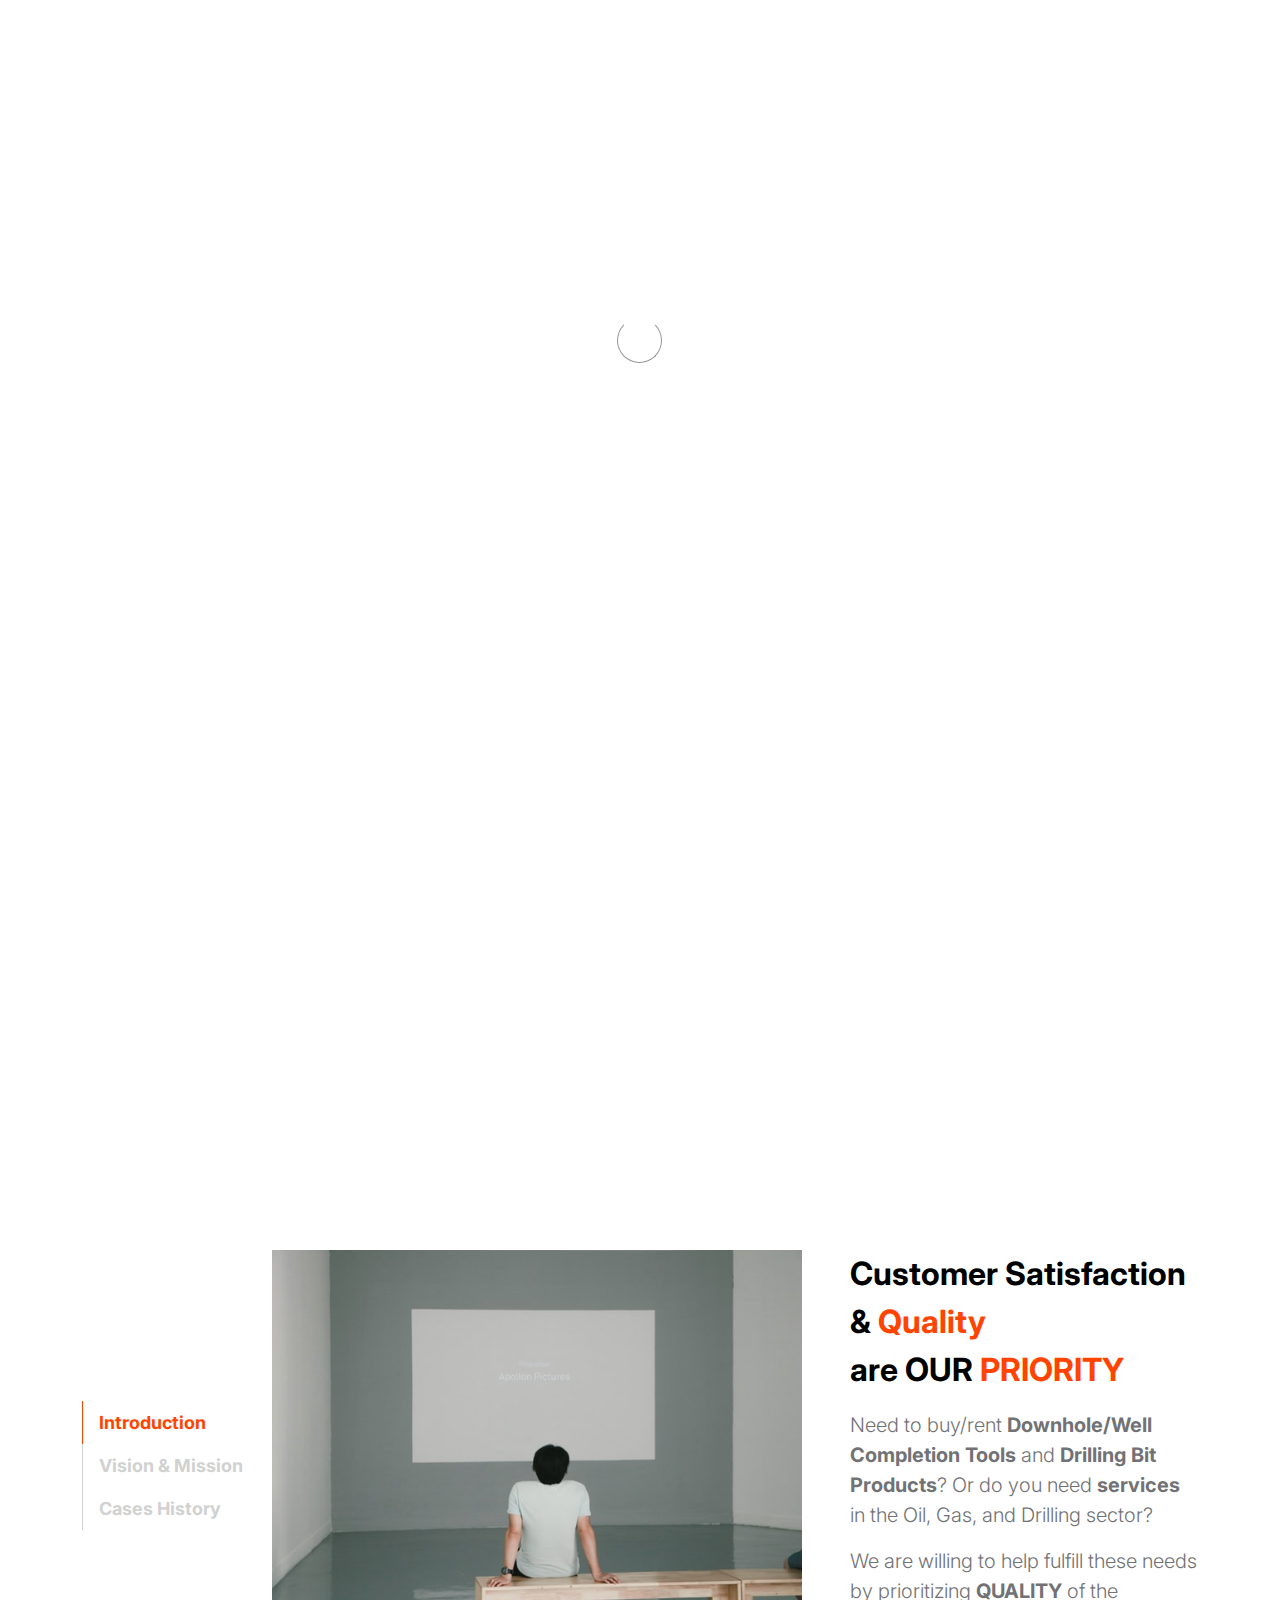
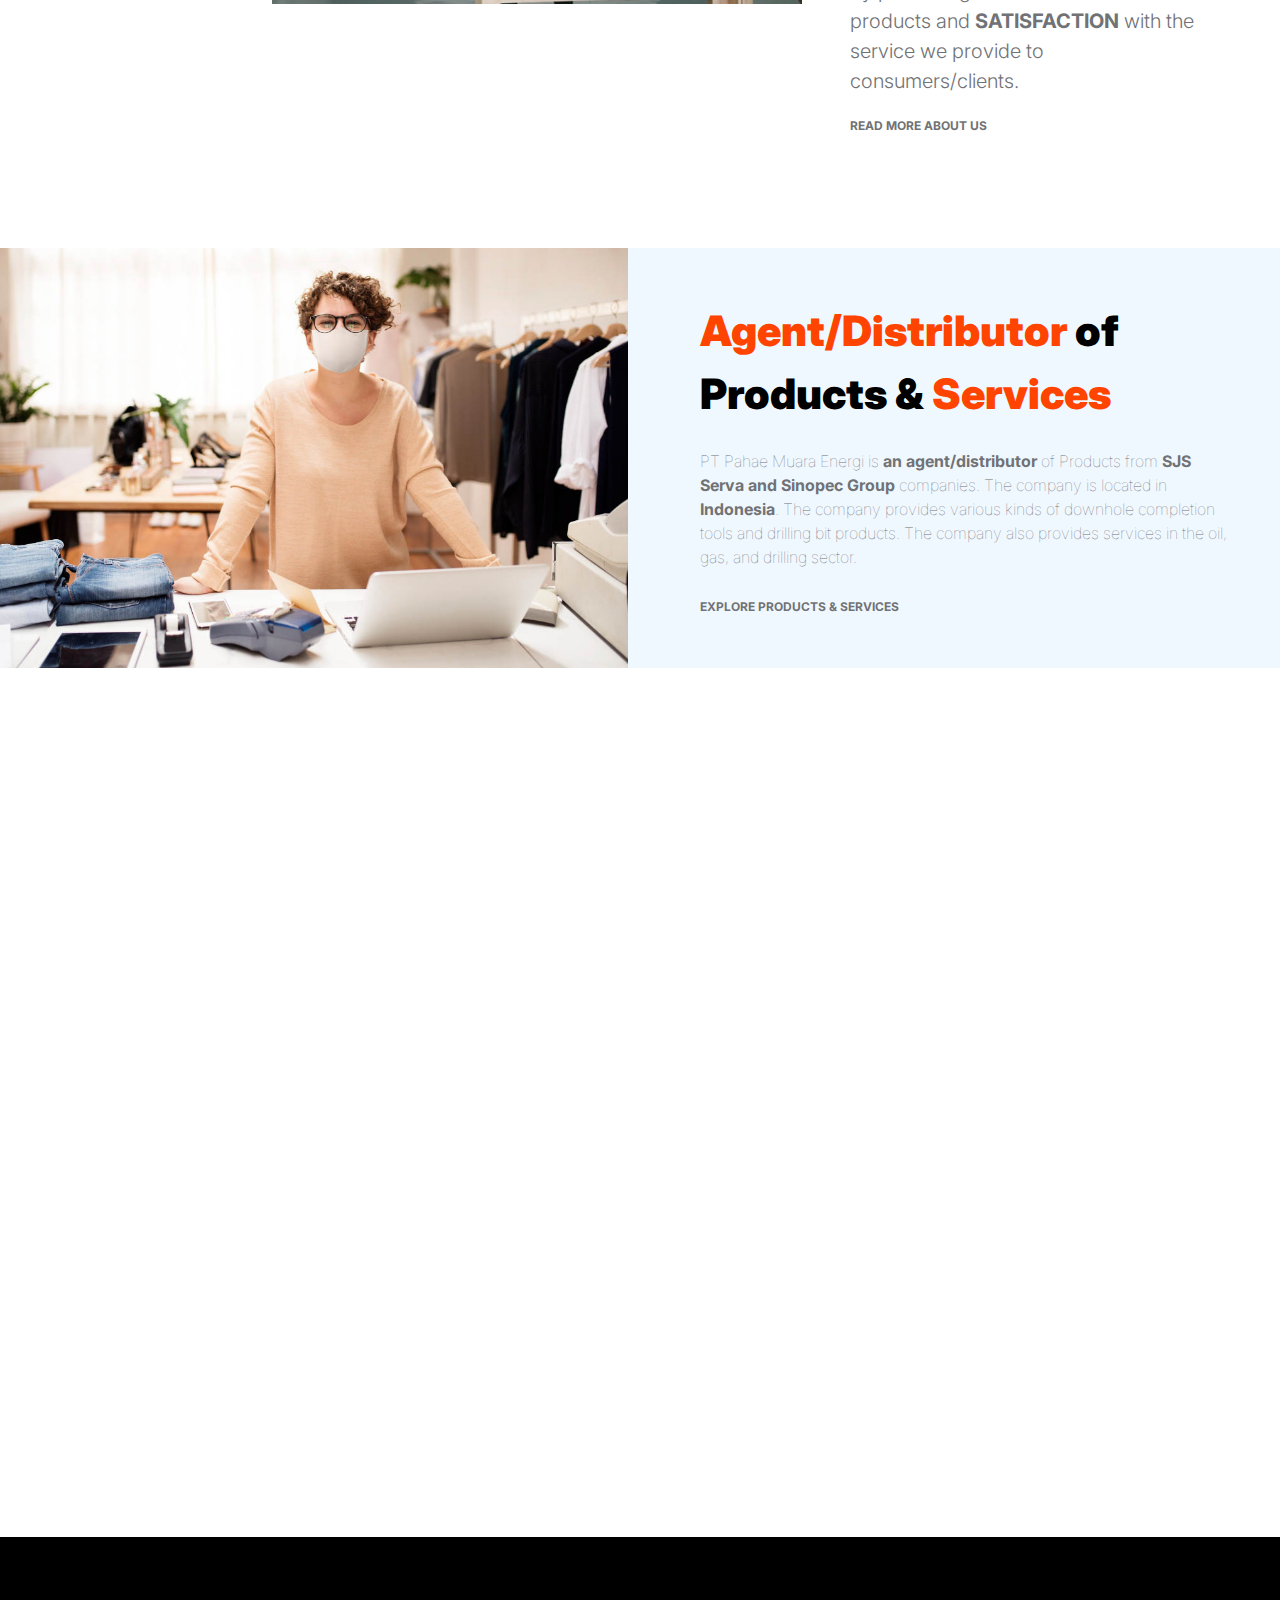
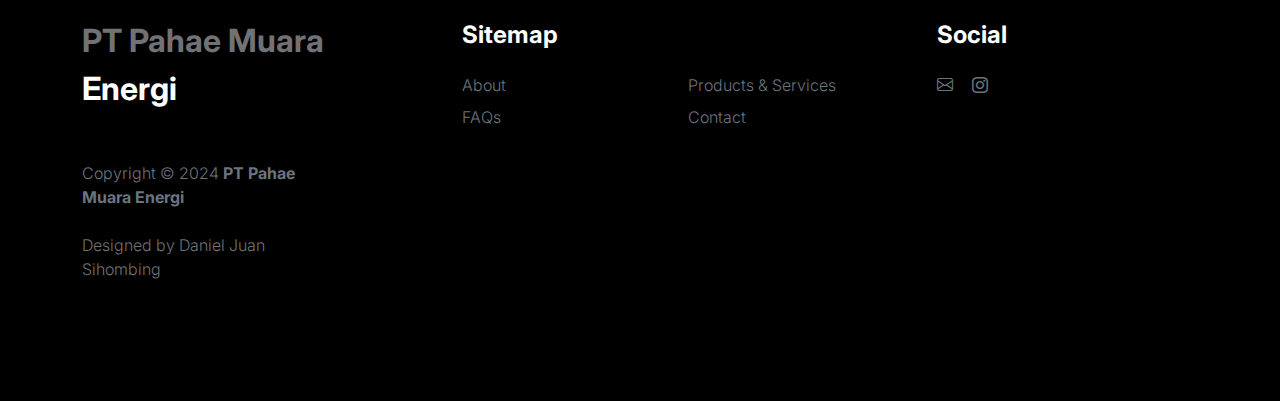
==== index.html @ 00a5f09b "index.html" ====
<!doctype html>
<html lang="en">
    <head>
        <meta charset="utf-8">
        <meta name="viewport" content="width=device-width, initial-scale=1">

        <meta name="description" content="">
        <meta name="author" content="">

        <title>Home | Pahae Muara Energi</title>

        <!-- CSS FILES -->
        <link rel="preconnect" href="https://fonts.googleapis.com">

        <link rel="preconnect" href="https://fonts.gstatic.com" crossorigin>

        <link href="https://fonts.googleapis.com/css2?family=Inter:wght@100;300;400;700;900&display=swap" rel="stylesheet">

        <link href="css/bootstrap.min.css" rel="stylesheet">
        <link href="css/bootstrap-icons.css" rel="stylesheet">

        <link rel="stylesheet" href="css/slick.css"/>

        <link href="css/tooplate-little-fashion.css" rel="stylesheet">
 <!-- Favicons -->
  <link href="images/favicon.png" rel="icon">
  <link href="images/apple-touch-icon.png" rel="apple-touch-icon">
        
<!--

Tooplate 2127 Little Fashion

https://www.tooplate.com/view/2127-little-fashion

-->
    </head>
    
    <body>

        <section class="preloader">
            <div class="spinner">
                <span class="sk-inner-circle"></span>
            </div>
        </section>
    
        <main>

            <nav class="navbar navbar-expand-lg">
                <div class="container">
                    <button class="navbar-toggler" type="button" data-bs-toggle="collapse" data-bs-target="#navbarNav" aria-controls="navbarNav" aria-expanded="false" aria-label="Toggle navigation">
                        <span class="navbar-toggler-icon"></span>
                    </button>

                    <a class="navbar-brand" href="index.html">
                        <img src="images/favicon.png" alt="" class="img-fluid" width="25" height="32">  
                        <strong>PT Pahae Muara <span>Energi</span></strong>
                    </a>

                    <!--
                    <div class="d-lg-none" >
                        <a href="sign-in.html" class="bi-person custom-icon me-3"></a>

                        <a href="product-detail.html" class="bi-bag custom-icon"></a>
                    </div>
                    -->

                    <div class="collapse navbar-collapse" id="navbarNav">
                        <ul class="navbar-nav mx-auto">
                            <li class="nav-item">
                                <a class="nav-link active" href="index.html">Home</a>
                            </li>

                            <li class="nav-item">
                                <a class="nav-link" href="about.html">About</a>
                            </li>

                            <li class="nav-item">
                                <a class="nav-link" href="products.html">Products & Services</a>
                            </li>

                            <li class="nav-item">
                                <a class="nav-link" href="faq.html">FAQs</a>
                            </li>

                            <li class="nav-item">
                                <a class="nav-link" href="contact.html">Contact</a>
                            </li>
                        </ul>

                    
                    </div>
                </div>
            </nav>

            <section class="slick-slideshow">   
                <div class="slick-custom">
                    <img src="images/slideshow/RUNNING BRIDGE PLUG NORTH NORTH NAPUNG -1 - EMP_HD.png" class="img-fluid" alt="">

                    <div class="slick-bottom">
                        <div class="container">
                            <div class="row">
                                <div class="col-lg-6 col-10">
                                    <h1 class="slick-title">PT Pahae Muara Energi</h1>

                                    <p class="lead text-white mt-lg-3 mb-lg-5">Oil & Gas Company | Supplier & Services</p>

                                    <a href="about.html" class="btn custom-btn">Learn more about us</a>
                                </div>
                            </div>
                        </div>
                    </div>
                </div>

                <div class="slick-custom">
                        <img src="images/slideshow/000.png" class="img-fluid" alt="">

                    <div class="slick-bottom">
                        <div class="container">
                            <div class="row">
                                <div class="col-lg-6 col-10">
                                    <h1 class="slick-title">PT Pahae Muara Energi</h1>

                                    <p class="lead text-white mt-lg-3 mb-lg-5">Downhole Completion & Drilling Bit Tools/Equipments</p>

                                    <a href="products.html" class="btn custom-btn">Explore products</a>
                                </div>
                            </div>
                        </div>
                    </div>
                </div>

                <div class="slick-custom">
                    <img src="images/slideshow/WPL-3X - PETROGAS_HD.png" class="img-fluid" alt="">

                    <div class="slick-bottom">
                        <div class="container">
                            <div class="row">
                                <div class="col-lg-6 col-10">
                                    <h1 class="slick-title">PT Pahae Muara Energi</h1>

                                    <p class="lead text-white mt-lg-3 mb-lg-5">SJS Serva & Sinopec Group Partnership</p>

                                    <a href="contact.html" class="btn custom-btn">Contact us</a>
                                </div>
                            </div>
                        </div>
                    </div>
                </div>

            </section>

            <section class="about section-padding">
                <div class="container">
                    <div class="row">

                        <!--
                        <div class="col-12 text-center">
                            <h2 class="mb-5">Get started with <span>PT Pahae Muara Energi</span> Company</h2>
                        </div>
                        -->

                        <div class="col-lg-2 col-12 mt-auto mb-auto">
                            <ul class="nav nav-pills mb-5 mx-auto justify-content-center align-items-center" id="pills-tab" role="tablist">
                                <li class="nav-item" role="presentation">
                                    <button class="nav-link active" id="pills-home-tab" data-bs-toggle="pill" data-bs-target="#pills-home" type="button" role="tab" aria-controls="pills-home" aria-selected="true">Introduction</button>
                                </li>

                                <li class="nav-item" role="presentation">
                                    <button class="nav-link" id="pills-youtube-tab" data-bs-toggle="pill" data-bs-target="#pills-youtube" type="button" role="tab" aria-controls="pills-youtube" aria-selected="true">Vision & Mission</button>
                                </li>

                                <li class="nav-item" role="presentation">
                                    <button class="nav-link" id="pills-skill-tab" data-bs-toggle="pill" data-bs-target="#pills-skill" type="button" role="tab" aria-controls="pills-skill" aria-selected="false">Cases History</button>
                                </li>
                            </ul>
                        </div>

                        <div class="col-lg-10 col-12">
                            <div class="tab-content mt-2" id="pills-tabContent">
                                <div class="tab-pane fade show active" id="pills-home" role="tabpanel" aria-labelledby="pills-home-tab">

                                    <div class="row">
                                        <div class="col-lg-7 col-12">
                                            <img src="images/pim-chu-z6NZ76_UTDI-unsplash.jpeg" class="img-fluid" alt="">
                                        </div>

                                        <div class="col-lg-5 col-12">
                                            <div class="d-flex flex-column h-100 ms-lg-4 mt-lg-0 mt-5">
                                                <h4 class="mb-3">Customer Satisfaction & <span>Quality</span> <br>are OUR<span> PRIORITY</span></h4>

                                                <p>Need to <a href="products.html">buy/rent</a> <b>Downhole/Well Completion Tools</b> and <b>Drilling Bit Products</b>? Or do you need <b>services</b> in the Oil, Gas, and Drilling sector?</p>

                                                <p>We are willing to help fulfill these needs by prioritizing <b>QUALITY</b> of the products and <b>SATISFACTION</b> with the service we provide to consumers/clients.</p>

                                                <div class="mt-2 mt-lg-auto">
                                                    <a href="about.html" class="custom-link mb-2">
                                                        Read more about us
                                                        <i class="bi-arrow-right ms-2"></i>
                                                    </a>
                                                </div>
                                            </div>
                                        </div>
                                    </div>
                                </div>

                                <div class="tab-pane fade" id="pills-youtube" role="tabpanel" aria-labelledby="pills-youtube-tab">

                                    <div class="row">
                                        <div class="col-lg-7 col-12">
                                            <img src="images/cody-lannom-G95AReIh_Ko-unsplash.jpeg" class="img-fluid" alt="">
                                            <!--
                                            <div class="ratio ratio-16x9">
                                                <iframe src="https://www.youtube-nocookie.com/embed/f_7JqPDWhfw?controls=0" title="YouTube video player" frameborder="0" allow="accelerometer; autoplay; clipboard-write; encrypted-media; gyroscope; picture-in-picture" allowfullscreen></iframe>
                                            </div>
                                            -->
                                        </div>

                                        <div class="col-lg-5 col-12">
                                            <div class="d-flex flex-column h-100 ms-lg-4 mt-lg-0 mt-5">
                                                <h4 class="mb-3">Our Vision & Mission</h4>

                                                <p><b>Our Vision</b> is to accomplish client's projects to perform their business in <b>the Most Efficient</b> and <b>Profitable Way</b>.</p>
                                                <p><b>Our Mission</b> is to provide <b>the Best</b> for the success of our client projects and become<b>Trusted</b> and <b>Rellable</b> supplier for the success of our client projects.</p>

                                                <div class="mt-2 mt-lg-auto">
                                                    <a href="contact.html" class="custom-link mb-2">
                                                        Work with us
                                                        <i class="bi-arrow-right ms-2"></i>
                                                    </a>
                                                </div>
                                            </div>
                                        </div>
                                    </div>
                                </div>

                                <div class="tab-pane fade" id="pills-skill" role="tabpanel" aria-labelledby="pills-skill-tab">
                                    <div class="row">
                                       
                                        <div class="col-lg-5 col-12">
                                            <div class="d-flex flex-column h-100 ms-lg-4 mt-lg-0 mt-5">
                                                <h4 class="mb-3">Cases History</h4>

                                                <p>Since seven years ago in these sectors, We’ve had the chance to work on a variety of projects, with companies.</p>
                                                <p>The following is the documentations of Our Job on Site Projects (Services)</p>

                                                
                                                <div class="mt-2 mt-lg-auto mb-5">
                                                    <a href="https://www.instagram.com/pahaemuaraenergi/" class="custom-link mb-2">
                                                        Visit Our Instagram
                                                        <i class="bi-arrow-right ms-2"></i>
                                                    </a>
                                                </div>
                                                
                                            </div>
                                        </div>
                                        
                                        <div class="col-lg-7 col-12 mb-5">
                                            <img src="images/cody-lannom-G95AReIh_Ko-unsplash.jpeg" class="img-fluid" alt="">
                                        </div>
                                        
                                        
                                        <div class="skill-thumb mt-3">
                                                    <strong>Namura Well_Jambi</strong>
                                                        <span class="float-end">01</span>
                                                            <div class="progress">
                                                                <div class="progress-bar progress-bar-primary" role="progressbar" aria-valuenow="90" aria-valuemin="0" aria-valuemax="100" style="width: 90%;"></div>
                                                            </div>
                                        </div>
                                        
                                        
                                        <div class="col-lg-7 col-12">
                                            <img src="images/cody-lannom-G95AReIh_Ko-unsplash.jpeg" class="img-fluid" alt="">
                                        </div>
                                        
                                        <div class="col-lg-5 col-12">
                                            <div class="d-flex flex-column h-100 ms-lg-4 mt-lg-0 mt-2">

                                                <p>In 16th October 2022, We run and set <b>7" Bridge Plug 17-35#</b> SJS Serva Product in Medolang Field, JAMBI, Sumatera, Indonesia. Our Partnership is PT Bina Mitra Artha</p>
                                                
                                            </div>
                                        </div>
                                        
                                        <div class="skill-thumb mt-3">
                                                    <strong>NAMURA WELL_JAMBI</strong>
                                                        <span class="float-end">02</span>
                                                            <div class="progress">
                                                                <div class="progress-bar progress-bar-primary" role="progressbar" aria-valuenow="90" aria-valuemin="0" aria-valuemax="100" style="width: 90%;"></div>
                                                            </div>
                                        </div>
                                        
                                        <div class="col-lg-5 col-12">
                                            <div class="d-flex flex-column h-100 ms-lg-4 mt-lg-0 mt-0">

                                                <p>In 16th October 2022, We run and set <b>7" Bridge Plug 17-35#</b> SJS Serva Product in Medolang Field, JAMBI, Sumatera, Indonesia. Our Partnership is PT Bina Mitra Artha</p>
                                                
                                            </div>
                                        
                                        </div>
                                        
                                        <div class="col-lg-7 col-12 mb-3">
                                            <img src="images/cody-lannom-G95AReIh_Ko-unsplash.jpeg" class="img-fluid" alt="">
                                        </div>

                                        <div class="skill-thumb mt-3">
                                                    <strong>Namura Well_Jambi</strong>
                                                        <span class="float-end">03</span>
                                                            <div class="progress">
                                                                <div class="progress-bar progress-bar-primary" role="progressbar" aria-valuenow="90" aria-valuemin="0" aria-valuemax="100" style="width: 90%;"></div>
                                                            </div>
                                        </div>
                                        
                                        
                                        <div class="col-lg-7 col-12">
                                            <img src="images/cody-lannom-G95AReIh_Ko-unsplash.jpeg" class="img-fluid" alt="">
                                        </div>
                                        
                                        <div class="col-lg-5 col-12">
                                            <div class="d-flex flex-column h-100 ms-lg-4 mt-lg-0 mt-2">

                                                <p>In 16th October 2022, We run and set <b>7" Bridge Plug 17-35#</b> SJS Serva Product in Medolang Field, JAMBI, Sumatera, Indonesia. Our Partnership is PT Bina Mitra Artha</p>
                                                
                                            </div>
                                        </div>
                                        
                                    </div>
                                </div>

                            </div>
                        </div>

                    </div>
                </div>
            </section>

            <section class="front-product">
                <div class="container-fluid p-0">
                    <div class="row align-items-center">

                        <div class="col-lg-6 col-12">
                            <img src="images/retail-shop-owner-mask-social-distancing-shopping.jpg" class="img-fluid" alt="">
                        </div>

                        <div class="col-lg-6 col-12">
                            <div class="px-5 py-5 py-lg-0">
                                
                                <h2 class="mb-4"><span>Agent/Distributor</span> of Products & <span>Services</span></h2>

                                <p class="lead mb-4">PT Pahae Muara Energi is <b>an agent/distributor</b> of Products from <b>SJS Serva and Sinopec Group</b> companies. The company is located in <b>Indonesia</b>. The company provides various kinds of downhole completion tools and drilling bit products. The company also provides services in the oil, gas, and drilling sector.</p>

                                <a href="products.html" class="custom-link">
                                    Explore Products & Services
                                    <i class="bi-arrow-right ms-2"></i>
                                </a>
                            </div>
                        </div>

                    </div>
                </div>
            </section>

            <section class="featured-product section-padding">
                <div class="container">
                    <div class="row">
                        
                        <div class="col-12 text-center">
                            <h2 class="mb-5">Featured Products</h2>
                        </div>

                        <div class="col-lg-4 col-12 mb-3">
                            <div class="product-thumb">
                                <a href="product-detail.html">
                                    <img src="images/product/evan-mcdougall-qnh1odlqOmk-unsplash.jpeg" class="img-fluid product-image" alt="">
                                </a>

                                <div class="product-top d-flex">
                                    <span class="product-alert me-auto">Popular</span>

                                    <!--
                                    <a href="#" class="bi-heart-fill product-icon"></a>
                                    -->
                                </div>

                                <div class="product-info d-flex">
                                    <div>
                                        <h5 class="product-title mb-0">
                                            <a href="product-detail.html" class="product-title-link">SH-2 Packer</a>
                                        </h5>

                                        <p class="product-p">Hydraulic_Packer_Downhole Completion Tool</p>
                                    </div>

                                    <small class="product-price text-muted ms-auto mt-auto mb-5">Rp.-</small>
                                </div>
                            </div>
                        </div>

                        <div class="col-lg-4 col-12 mb-3">
                            <div class="product-thumb">
                                <a href="product-detail.html">
                                    <img src="images/product/jordan-nix-CkCUvwMXAac-unsplash.jpeg" class="img-fluid product-image" alt="">
                                </a>

                                <div class="product-top d-flex">
                                    <span class="product-alert">Low Price</span>

                                    <!--
                                    <a href="#" class="bi-heart-fill product-icon ms-auto"></a>
                                    -->
                                </div>

                                <div class="product-info d-flex">
                                    <div>
                                        <h5 class="product-title mb-0">
                                            <a href="product-detail.html" class="product-title-link">Crossover</a>
                                        </h5>

                                        <p class="product-p">Partition_Downhole Completion Tool</p>
                                    </div>

                                    <small class="product-price text-muted ms-auto mt-auto mb-5">Rp.-</small>
                                </div>
                            </div>
                        </div>

                        <div class="col-lg-4 col-12">
                            <div class="product-thumb">
                                <a href="product-detail.html">
                                    <img src="images/product/nature-zen-3Dn1BZZv3m8-unsplash.jpeg" class="img-fluid product-image" alt="">
                                </a>

                                <div class="product-top d-flex">
                                    <!--
                                    <a href="#" class="bi-heart-fill product-icon ms-auto"></a>
                                    -->
                                </div>

                                <div class="product-info d-flex">
                                    <div>
                                        <h5 class="product-title mb-0">
                                            <a href="product-detail.html" class="product-title-link">STMB Bridge Plug</a>
                                        </h5>

                                        <p class="product-p">Mechanical_Bridge Plug_Downhole Completion Tool</p>
                                    </div>

                                    <small class="product-price text-muted ms-auto mt-auto mb-5">Rp.-</small>
                                </div>
                            </div>
                        </div>

                        <div class="col-12 text-center">
                            <a href="products.html" class="view-all">View All Products</a>
                        </div>

                    </div>
                </div>
            </section>

        </main>

        <footer class="site-footer">
            <div class="container">
                <div class="row">

                    <div class="col-lg-3 col-10 me-auto mb-4">
                        <h4 class="text-white mb-3"><a href="index.html">PT Pahae Muara</a> Energi</h4>
                        <p class="copyright-text text-muted mt-lg-5 mb-4 mb-lg-0">Copyright © 2024 <strong>PT Pahae Muara Energi</strong></p>
                        <br>
                        <p class="copyright-text">Designed by <a href="https://www.instagram.com/danieljuans/" target="_blank">Daniel Juan Sihombing</a></p>
                    </div>

                    <div class="col-lg-5 col-8">
                        <h5 class="text-white mb-3">Sitemap</h5>

                        <ul class="footer-menu d-flex flex-wrap">
                            <li class="footer-menu-item"><a href="about.html" class="footer-menu-link">About</a></li>

                            <li class="footer-menu-item"><a href="#" class="footer-menu-link">Products & Services</a></li>


                            <li class="footer-menu-item"><a href="#" class="footer-menu-link">FAQs</a></li>

                            <li class="footer-menu-item"><a href="#" class="footer-menu-link">Contact</a></li>
                        </ul>
                    </div>

                    <div class="col-lg-3 col-4">
                        <h5 class="text-white mb-3">Social</h5>

                        <ul class="social-icon">

                            <!--
                            <li><a href="#" class="social-icon-link bi-youtube"></a></li>
                            -->

                            <!--
                            <li><a href="#" class="social-icon-link bi-whatsapp"></a></li>
                            -->

                            <li><a href="mailto:sales@pahaemuaraenergi.co.id" class="social-icon-link bi-envelope"></a></li>
                            
                            <li><a href="https://www.instagram.com/pahaemuaraenergi/" class="social-icon-link bi-instagram"></a></li>

                            <!--
                            <li><a href="#" class="social-icon-link bi-skype"></a></li>
                            -->
                        </ul>
                    </div>

                </div>
            </div>
        </footer>

        <!-- JAVASCRIPT FILES -->
        <script src="js/jquery.min.js"></script>
        <script src="js/bootstrap.bundle.min.js"></script>
        <script src="js/Headroom.js"></script>
        <script src="js/jQuery.headroom.js"></script>
        <script src="js/slick.min.js"></script>
        <script src="js/custom.js"></script>

    </body>
</html>
---- css/tooplate-little-fashion.css ----
/*

Tooplate 2127 Little Fashion

https://www.tooplate.com/view/2127-little-fashion

*/


/*---------------------------------------
  CUSTOM PROPERTIES ( VARIABLES )             
-----------------------------------------*/
:root {
  --white-color:                #FFFFFF;
  --primary-color:              #FF4400;
  --section-bg-color:           #f0f8ff;
  --dark-color:                 #000000;
  --grey-color:                 #d0d1d1;
  --p-color:                    #717275;

  --body-font-family:           'Inter', sans-serif;

  --h5-font-size:               24px;
  --p-font-size:                20px;
  --copyright-text-font-size:   16px;
  --product-link-font-size:     14px;
  --custom-link-font-size:      12px;

  --font-weight-thin:           100;
  --font-weight-light:          300;
  --font-weight-normal:         400;
  --font-weight-bold:           700;
  --font-weight-black:          900;
}

body,
html {
  height: 100%;
}

html {
  scroll-behavior: smooth;
}

@media screen and (prefers-reduced-motion: reduce) {
  html {
    scroll-behavior: auto;
  }
}

body {
    background: var(--white-color);
    font-family: var(--body-font-family);    
    position: relative;
}

/*---------------------------------------
  TYPOGRAPHY               
-----------------------------------------*/

h2,
h3,
h4,
h5,
h6 {
  color: var(--dark-color);
  line-height: inherit;
}

h1,
h2,
h3,
h4,
h5,
h6 {
  font-weight: var(--font-weight-bold);
}

h1,
h2 {
  font-weight: var(--font-weight-black);
}

h1 {
  font-size: 64px;
  line-height: normal;
}

h2 {
  font-size: 42px;
}

h3 {
  font-size: 36px;
}

h4 {
  font-size: 32px;
}

h5 {
  font-size: 24px;
}

h6 {
  font-size: 20px;
}

p {
  color: var(--p-color);
  font-size: var(--p-font-size);
  font-weight: var(--font-weight-light);
}

a, 
button {
  touch-action: manipulation;
  transition: all 0.3s;
}

a {
  color: var(--p-color);
  text-decoration: none;
}

a:hover {
  color: var(--primary-color);
}

.text-primary {
  color: var(--primary-color) !important;
}

::selection {
  background: var(--primary-color);
  color: var(--white-color);
}

/*---------------------------------------
  CUSTOM LINK               
-----------------------------------------*/
.custom-link {
  color: var(--p-color);
  font-size: var(--custom-link-font-size);
  font-weight: var(--font-weight-bold);
  text-transform: uppercase;
  position: relative;
}

.custom-link i {
  position: absolute;
  opacity: 0;
  bottom: 0;
  left: 100%;
  transition: all 0.3s;
  line-height: normal;
}

.custom-link:hover i {
  opacity: 1;
  left: 101%;
}

.lead {
  font-size: 1.0rem;
  font-weight: var(--font-weight-thin);
}

b,
strong {
  font-weight: var(--font-weight-bold);
}

/*---------------------------------------
  PRE LOADER               
-----------------------------------------*/
.preloader {
  position: fixed;
  top: 0;
  left: 0;
  width: 100%;
  height: 100%;
  z-index: 99999;
  display: flex;
  flex-flow: row nowrap;
  justify-content: center;
  align-items: center;
  background: none repeat scroll 0 0 var(--white-color);
}

.spinner {
  border: 1px solid transparent;
  border-radius: 5px;
  position: relative;
}

.spinner::before {
  content: '';
  box-sizing: border-box;
  position: absolute;
  top: 50%;
  left: 50%;
  width: 45px;
  height: 45px;
  margin-top: -10px;
  margin-left: -23px;
  border-radius: 50%;
  border: 1px solid #959595;
  border-top-color: var(--white-color);
  animation: spinner .9s linear infinite;
}

@keyframes spinner {
  to {transform: rotate(360deg);}
}

/*---------------------------------------
  CUSTOM BUTTON & ICON              
-----------------------------------------*/
.custom-btn {
  background: var(--dark-color);
  border-radius: 50px;
  color: var(--white-color);
  font-size: var(--copyright-text-font-size);
  text-transform: uppercase;
  padding: 16.50px 20px;
}

.social-btn {
  background: transparent;
  border: 1px solid var(--grey-color);
  color: var(--dark-color);
  text-transform: none;
}

.social-btn:hover {
  border-color: transparent;
}

.cart-form-select {
  border-radius: 0;
  padding-top: 15px;
  padding-bottom: 15px;
}

.cart-btn {
  border-radius: 0;
  width: 100%;
  font-size: var(--product-link-font-size);
}

.custom-btn:hover,
.slick-slideshow .custom-btn:hover {
  background: var(--primary-color);
  color: var(--white-color);
}

.custom-icon {
  color: var(--p-color);
  font-size: 24px;
}

.custom-icon {
  display: inline-block;
  vertical-align: middle;
}

.bi-bag.custom-icon {
  font-size: 17px;
}

.featured-icon {
  color: var(--grey-color);
  font-size: 52px;
}

/*---------------------------------------
  DIV SEPARATOR               
-----------------------------------------*/
.div-separator {
  position: relative;
}

.div-separator::before {
  content: "";
  height: 1px;
  background: var(--grey-color);
  display: block;
  width: 100%;
}

.div-separator span {
  position: absolute;
  top: 50%;
  margin-left: -22.5px;
  left: 50%;
  text-align: center;
  background: var(--white-color);
  margin-top: -11px;
  color: var(--dark-color);
  font-weight: var(--font-weight-bold);
  font-size: 14px;
  width: 35px;
  text-transform: uppercase;
}

/*---------------------------------------
  FULL IMAGE               
-----------------------------------------*/
.full-image-img {
  display: block;
  position: absolute;
  z-index: -1;
  right: 0;
  width: 100%;
  bottom: -120px;
  min-width: 650px;
}

@media (min-width: 1600px) {
  .full-image-img {
    bottom: -200px;
  }
}

/*---------------------------------------
  NAVIGATION               
-----------------------------------------*/
.navbar {
  background: var(--white-color);
  position: fixed;
  top: 0;
  right: 0;
  left: 0;
  padding: 15px 0;
  z-index: 2;
  will-change: transform;
  transition: transform 300ms linear;
}

.navbar span, h2 span, h4 span {
	color: var(--primary-color);
}

.navbar.headroom--not-top {
  padding: 10px 0;
}

.headroom--pinned {
  transform: translate(0, 0);
}

.headroom--unpinned {
  transform: translate(0, -150%);
}

.navbar-brand {
  color: var(--dark-color);
  font-size: 18px;
  font-weight: var(--font-weight-light);
  margin: 0;
  padding: 0;
}

.navbar-expand-lg .navbar-nav .nav-link {
  display: inline-block;
  padding: 0;
  margin-right: 1.5rem;
  margin-left: 1.5rem;
}

.nav-link {
  color: var(--p-color);
  font-size: 16px;
  position: relative;
}

.navbar .nav-link::after {
  position: absolute;
  top: 100%;
  left: 0;
  width: 100%;
  height: 2px;
  background: var(--grey-color);
  content: '';
  opacity: 0;
  -webkit-transition: opacity 0.3s, -webkit-transform 0.3s;
  -moz-transition: opacity 0.3s, -moz-transform 0.3s;
  transition: opacity 0.3s, transform 0.3s;
  -webkit-transform: translateY(10px);
  -moz-transform: translateY(10px);
  transform: translateY(10px);
}

.navbar .nav-link.active::after, 
.navbar .nav-link:hover::after {
  opacity: 1;
  -webkit-transform: translateY(0px);
  -moz-transform: translateY(0px);
  transform: translateY(0px);
}

.navbar .nav-link.active,
.navbar .nav-link:hover {
  color: var(--primary-color);
}

.nav-link:focus, 
.nav-link:hover {
  color: var(--p-color);
}

.navbar-toggler {
  border: 0;
  padding: 0;
  cursor: pointer;
  margin: 0;
  width: 20px;
  height: 25px;
  outline: none;
}

.navbar-toggler:focus {
  outline: none;
  box-shadow: none;
}

.navbar-toggler[aria-expanded="true"] .navbar-toggler-icon {
  background: transparent;
}

.navbar-toggler[aria-expanded="true"] .navbar-toggler-icon:before,
.navbar-toggler[aria-expanded="true"] .navbar-toggler-icon:after {
  transition: top 300ms 50ms ease, -webkit-transform 300ms 350ms ease;
  transition: top 300ms 50ms ease, transform 300ms 350ms ease;
  transition: top 300ms 50ms ease, transform 300ms 350ms ease, -webkit-transform 300ms 350ms ease;
  top: 0;
}

.navbar-toggler[aria-expanded="true"] .navbar-toggler-icon:before {
  transform: rotate(45deg);
}

.navbar-toggler[aria-expanded="true"] .navbar-toggler-icon:after {
  transform: rotate(-45deg);
}

.navbar-toggler .navbar-toggler-icon {
  background: var(--dark-color);
  transition: background 10ms 300ms ease;
  display: block;
  width: 25px;
  height: 2px;
  position: relative;
}

.navbar-toggler .navbar-toggler-icon::before,
.navbar-toggler .navbar-toggler-icon::after {
  transition: top 300ms 350ms ease, -webkit-transform 300ms 50ms ease;
  transition: top 300ms 350ms ease, transform 300ms 50ms ease;
  transition: top 300ms 350ms ease, transform 300ms 50ms ease, -webkit-transform 300ms 50ms ease;
  position: absolute;
  right: 0;
  left: 0;
  background: var(--dark-color);
  width: 25px;
  height: 2px;
  content: '';
}

.navbar-toggler .navbar-toggler-icon:before {
  top: -8px;
}

.navbar-toggler .navbar-toggler-icon:after {
  top: 8px;
}

/*---------------------------------------
  SITE HEADER              
-----------------------------------------*/
.site-header {
  background-color: var(--section-bg-color);
  position: relative;
  overflow: hidden;
  margin-top: 86px;
}

.site-header.section-padding {
  padding-top: 7rem;
  padding-bottom: 7rem;
}

.site-header.section-padding-img {
  padding-top: 10rem;
  padding-bottom: 10rem;
}

.header-image {
  position: absolute;
  top: 0;
  right: 0;
  width: 50%;
  height: 100%;
  object-fit: cover;
}

/*---------------------------------------
  SLICK SLIDESHOW               
-----------------------------------------*/
@media (min-width: 992px) {
  .slick-slideshow {
    height: 120vh;
  }
}

.slick-slideshow {
  margin-top: 50px;
}

.slick-title {
  color: var(--white-color);
}

.slick-custom {
  position: relative;
}

.slick-custom img {
  width: 100%;
  object-fit: cover;
}

.slick-bottom {
  background: linear-gradient(to top, var(--dark-color), transparent 90%);
  position: absolute;
  z-index: 2;
  bottom: 0;
  right: 0;
  left: 0;
  width: 100%;
  height: 100%;
}

.slick-bottom .container {
  position: absolute;
  top: 40%;
  left: 50%;
  transform: translate(-50%, -40%);
}

.slick-overlay {
  background: linear-gradient(to top, #000, transparent 120%);
  position: absolute;
  top: 0;
  right: 0;
  bottom: 0;
  left: 0;
}

.slick-slideshow .custom-btn {
  font-weight: var(--font-weight-bold);
  display: inline-block;
  padding-right: 32px;
  padding-left: 32px;
}

@media (min-width: 576px) {
  .slick-slideshow .slick-dots {
    max-width: 540px;
  }
}

@media (min-width: 768px) {
  .slick-slideshow .slick-dots {
    max-width: 720px;
  }
}

@media (min-width: 992px) {
  .slick-slideshow .slick-dots {
    max-width: 960px;
  }
}

@media (min-width: 1200px) {
  .slick-slideshow .slick-dots {
    max-width: 1140px;
  }
}

@media (min-width: 1400px) {
  .slick-slideshow .slick-dots {
    max-width: 1320px;
  }
}

.slick-slideshow .slick-dots {
  position: absolute;
  z-index: 2;
  top: 50%;
  left: 0;
  right: 0;
  transform: translate(0, -50%);
  margin: 0 auto;
  padding: 0;
}

.slick-slideshow .slick-dots li {
  background: transparent;
  border: 5px solid rgba(255, 255, 255, 0.35);
  border-radius: 100%;
  display: block;
  width: 30px;
  height: 30px;
  margin: 10px;
  padding: 5px;
  margin-left: auto;
  cursor: pointer;
}

.slick-slideshow .slick-dots button {
  background: transparent;
  border: none;
  color: transparent;
  display: block;
  width: 100%;
  height: 0;
  margin: 0;
  padding: 0;
  outline: none;
  height: 0;
}

.slick-slideshow .slick-dots li:hover,
.slick-slideshow .slick-dots .slick-active {
  background: var(--white-color);
}

/*---------------------------------------
  CUSTOM CIRCLE IMAGES               
-----------------------------------------*/

.custom-circle-image {
  border-radius: 100px;
  width: 55px;
  height: 55px;
}

.custom-circle-image.team-image {
  width: 85px;
  height: 85px;
}

/*---------------------------------------
  TESTIMONIAL               
-----------------------------------------*/
.slick-testimonial .slick-list,
.slick-testimonial .slick-track {
  height: 100%;
}

.slick-testimonial {
  margin: auto;
}

.slick-testimonial-caption {
  quotes: '❝' '❞';
  position: relative;
  padding: 5rem 7rem;
}

.slick-testimonial-caption::before {
  content: open-quote;
  display: inline-block;
  color: var(--primary-color);
  font-family: auto;
  font-size: 100px;
  height: 0;
  position: absolute;
  top: 0;
  left: 0;
}

.slick-testimonial .slick-dots {
  text-align: center;
}

.slick-testimonial .slick-dots li {
  background: var(--grey-color);
  display: inline-block;
  vertical-align: top;
  width: 16%;
  height: 1px;
}

.slick-testimonial .slick-dots button {
  background: transparent;
  border: none;
  color: transparent;
  display: block;
  width: 100%;
  height: 0;
  margin: 0;
  padding: 0;
}

.slick-testimonial .slick-dots li:hover,
.slick-testimonial .slick-dots .slick-active {
  background: var(--dark-color);
}

/*---------------------------------------
  SECTION               
-----------------------------------------*/
section {
  content-visibility: auto;
  contain-intrinsic-size: 700px;
}

.section-padding {
  padding-top: 7rem;
  padding-bottom: 7rem;
}

.featured {
  background: var(--section-bg-color);
}

/*---------------------------------------
  ABOUT               
-----------------------------------------*/
.about .nav-pills .nav-item {
  width: 100%;
}

.about .nav-pills .nav-link {
  color: var(--grey-color);
  font-size: 18px;
  font-weight: var(--font-weight-bold);
  border-left: 1px solid var(--grey-color);
  border-radius: 0;
  padding-right: 0;
}

.about .nav-pills .nav-link:hover,
.about .nav-pills .nav-link.active, 
.about .nav-pills .show>.nav-link {
  background: transparent;
  border-left-color: var(--primary-color);
  color: var(--primary-color);
}

/*---------------------------------------
  FAQ ACCORDION               
-----------------------------------------*/
.accordion-item {
  background-color: transparent;
  border-top: 0;
  border-right: 0;
  border-left: 0;
}

.accordion-button {
  background-color: transparent;
  box-shadow: none;
}

.accordion-button:not(.collapsed) {
  background: transparent;
  box-shadow: none;
}

button:focus:not(:focus-visible) {
  border-color: transparent;
  box-shadow: none;
}

.accordion-body {
  border-top: 1px solid rgba(0,0,0,.125);
}

.accordion-button {
  font-size: 1.5rem;
  font-weight: var(--font-weight-normal);
  padding-top: 1.5rem;
  padding-right: 0;
  padding-bottom: 1.5rem;
  padding-left: 0;
}

.accordion-body {
  padding: 2rem 0;
}

/*---------------------------------------
  TEAM MEMBERS               
-----------------------------------------*/
.team {
  background: var(--grey-color);
}

.team-thumb {
  background: var(--white-color);
  position: relative;
  border-radius: .25rem;
  padding: 42px 32px;
}

.team-info {
  width: 100%;
}

.custom-modal-btn {
  background: var(--grey-color);
  color: var(--white-color);
  position: absolute;
  top: 0;
  right: 0;
  bottom: 0;
  margin: auto 32px;
  width: 42px;
  height: 42px;
}

.modal-body {
  padding: 4rem;
}

.modal-header {
  padding-top: 7rem;
  padding-bottom: 5rem;
}

.modal-header .btn-close {
  position: absolute;
  top: 0;
  right: 0;
  font-size: 24px;
  margin: 32px;
}

#cart-modal .modal-header .btn-close {
  z-index: 2;
  margin: 22px;
}

#cart-modal .modal-header {
  border-bottom: 0;
  padding: 0;
}

#cart-modal .modal-footer {
  padding: 2rem 4rem;
}

/*---------------------------------------
  SKILL - PROGRESS BAR               
-----------------------------------------*/
.skill-thumb strong {
  display: inline-block;
  margin-bottom: 6px;
}

.skill-thumb span {
  color: var(--dark-color);
  font-size: 24px;
  font-weight: var(--font-weight-bold);
}

.skill-thumb .progress {
  background: var(--white-color);
  box-shadow: none;
  border-radius: 100px;
  height: 1px;
  margin-bottom: 16px;
}

.skill-thumb .progress .progress-bar-primary {
  background: var(--grey-color);
}

/*---------------------------------------
  PRODUCT               
-----------------------------------------*/
.front-product {
  background: var(--section-bg-color);
}

.product-thumb {
  background: var(--white-color);
  position: relative;
  transition: all 0.5s ease-out;
}

.product-image {
  transition: all 0.5s ease-out;
}

.product-thumb:hover .product-image {
  box-shadow: 0 1rem 3rem rgba(0,0,0,.175);
}

.product-top {
  position: absolute;
  top: 0;
  right: 0;
  left: 0;
  margin: 20px;
}

.product-info {
  padding: 30px 20px;
}

.product-description,
.product-cart-thumb {
  padding: 0 20px;
}

.product-icon {
  color: var(--white-color);
}

.product-title-link {
  color: var(--dark-color);
}

.product-additional-link {
  display: inline-block;
  vertical-align: top;
  font-size: var(--product-link-font-size);
  margin-top: 32px;
  margin-right: 12px;
}

.product-alert {
  background: var(--white-color);
  color: var(--p-color);
  font-size: var(--custom-link-font-size);
  font-weight: var(--font-weight-bold);
  padding: 3px 10px;
}

.product-p {
  font-size: var(--product-link-font-size);
}

.view-all {
  text-transform: uppercase;
  color: var(--p-color);
  font-size: 13px;
  font-weight: var(--font-weight-bold);
  border-bottom: 2px solid var(--grey-color);
  padding-bottom: 6px;
}

/*---------------------------------------
  CONTACT              
-----------------------------------------*/
.contact-info {
  padding: 40px;
}

.contact-form .form-control {
  border-color: var(--grey-color);
  font-weight: var(--font-weight-normal);
}

.form-floating>label {
  color: var(--grey-color);
  font-weight: var(--font-weight-normal);
}

.contact-form button[type='submit'] {
  background: var(--dark-color);
  border: none;
  border-radius: 100px;
  color: var(--white-color);
  font-weight: var(--font-weight-bold);
  text-transform: uppercase;
  padding: 16px;
}

.contact-form button[type='submit']:hover {
  background: var(--primary-color);
}

/*---------------------------------------
  SITE FOOTER               
-----------------------------------------*/
.site-footer {
  background: var(--dark-color);
  padding-top: 5rem;
  padding-bottom: 5rem;
}

.footer-menu {
  margin: 0;
  padding: 0;
}

.footer-menu-item {
  display: block;
  width: 50%;
}

.footer-menu-link {
  color: #6c757d;
  font-weight: var(--font-weight-light);
  display: inline-block;
  vertical-align: top;
  margin-top: 4px;
  margin-bottom: 4px;
}

.site-footer .social-icon-link {
  margin-top: 4px;
}

.site-footer .social-icon-link:hover,
.footer-menu-link:hover {
  color: var(--white-color);
}

.copyright-text {
  font-size: var(--copyright-text-font-size);
}

/*---------------------------------------
  SOCIAL ICON               
-----------------------------------------*/
.social-icon {
  margin: 0;
  padding: 0;
}

.social-icon li {
  list-style: none;
  display: inline-block;
  vertical-align: top;
}

.social-icon-link {
  color: #6c757d;
  font-size: 1rem;
  display: inline-block;
  vertical-align: top;
  margin-bottom: 4px;
  margin-right: 15px;
}

.social-icon-link:hover {
  color: var(--primary-color);
}

/*---------------------------------------
  RESPONSIVE STYLES               
-----------------------------------------*/
@media screen and (max-width: 1200px) {
  h1 {
    font-size: 62px;
  }
}

@media screen and (max-width: 991px) {
  h1 {
    font-size: 42px;
    margin-bottom: 0;
  }

  h2 {
    font-size: 36px;
  }

  h3 {
    font-size: 32px;
  }

  h4 {
    font-size: 28px;
  }

  h5 {
    font-size: 24px;
  }

  h6 {
    font-size: 20px;
  }

  .lead {
    font-size: 16px;
  }

  .navbar-expand-lg .navbar-nav .nav-link {
    margin-top: 1rem;
  }

  .site-header {
    background-position: bottom;
  }

  #cart-modal .modal-header .btn-close {
    margin: 22px 14px;
  }

  .custom-btn {
    font-size: 14px;
    padding: 13.5px 20px;
  }

  .slick-slideshow .custom-btn {
    padding-right: 27px;
    padding-left: 27px;
  }

  .social-login,
  .div-separator {
    width: 75% !important;
  }

  #cart-modal .modal-footer .row {
    width: 100% !important;
  }

  .site-header.section-padding,
  .section-padding {
    padding-top: 4rem;
    padding-bottom: 4rem;
  }

  .site-header-image.section-padding {
    padding-bottom: 0;
  }

  .header-info {
    padding-top: 50px;
    padding-bottom: 100px;
  }

  .header-image {
    position: relative;
    top: auto;
    bottom: 0;
    left: 0;
    width: auto;
    height: auto;
  }

  .slick-testimonial-caption {
    padding: 6rem 3rem 4rem 3rem;
  }

  .slick-slideshow .slick-dots li {
    width: 25px;
    height: 25px;
  }

  .modal-header {
    padding-top: 6rem;
    padding-bottom: 2rem;
  }

  .modal-body {
    padding: 2rem;
  }

  #cart-modal .modal-footer {
    padding-right: 0;
    padding-left: 0;
  }

  #cart-modal .modal-body {
    padding: 4rem 2rem 2rem 2rem;
  }

  .full-image-img {
    bottom: 0;
  }
}
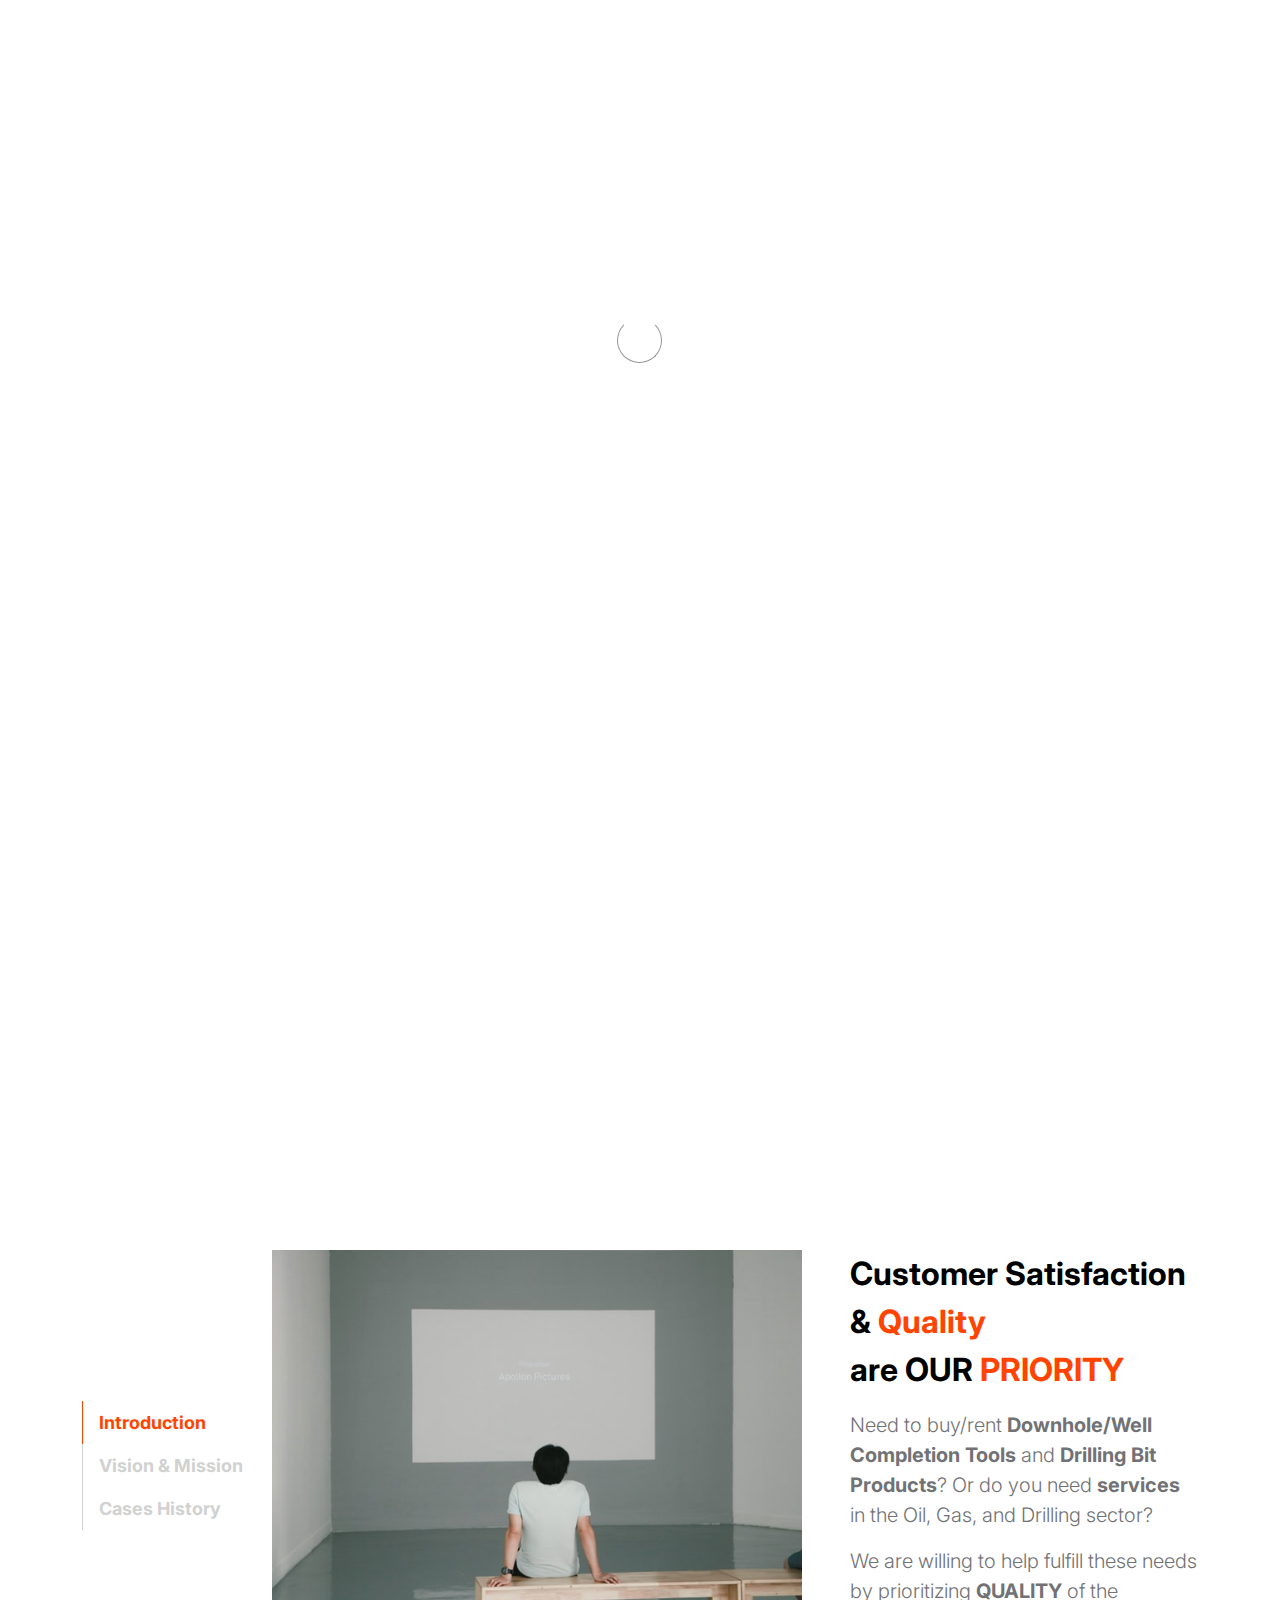
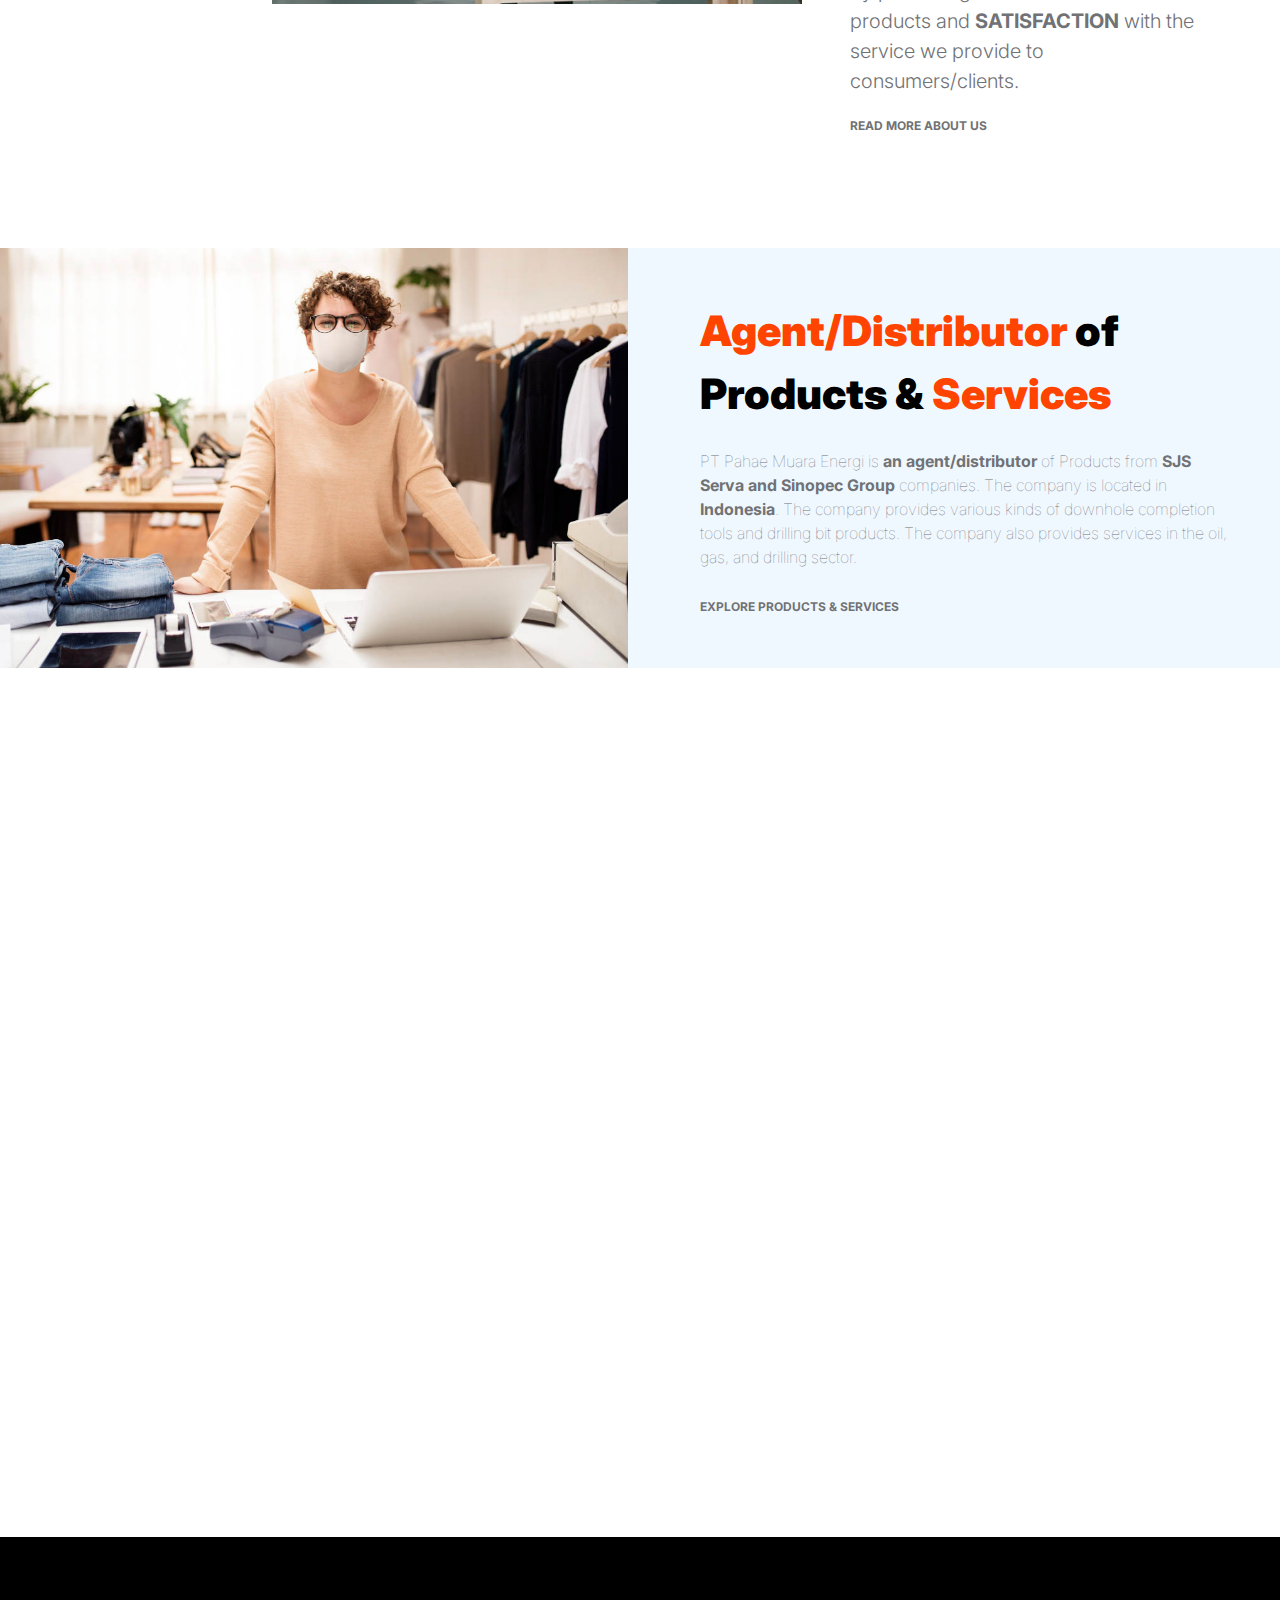
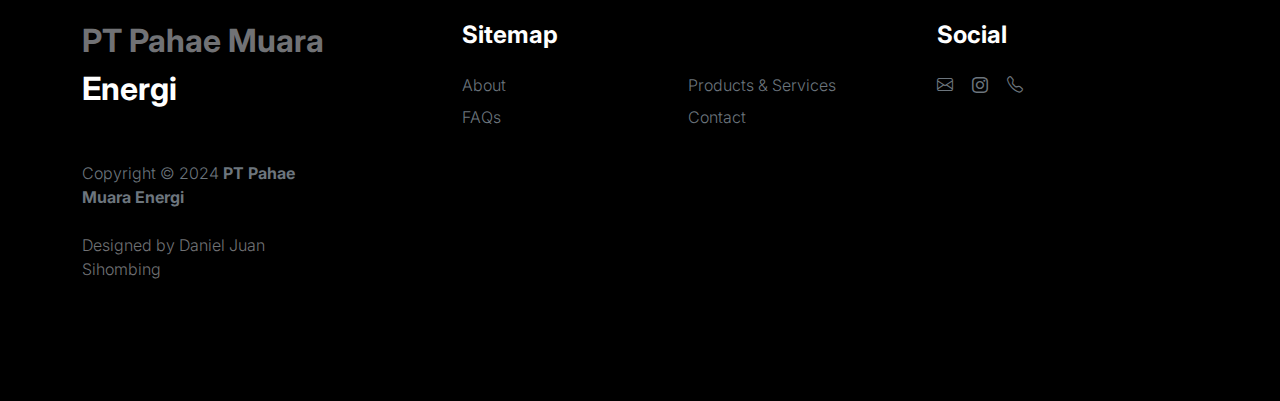
==== commit 8d5bceaf: "index.html" ====
--- a/index.html
+++ b/index.html
@@ -501,6 +501,8 @@
                             
                             <li><a href="https://www.instagram.com/pahaemuaraenergi/" class="social-icon-link bi-instagram"></a></li>
 
+                            <li><a href="tel:+6221-2868-1317" class="social-icon-link bi-telephone"></a></li>
+                            
                             <!--
                             <li><a href="#" class="social-icon-link bi-skype"></a></li>
                             -->
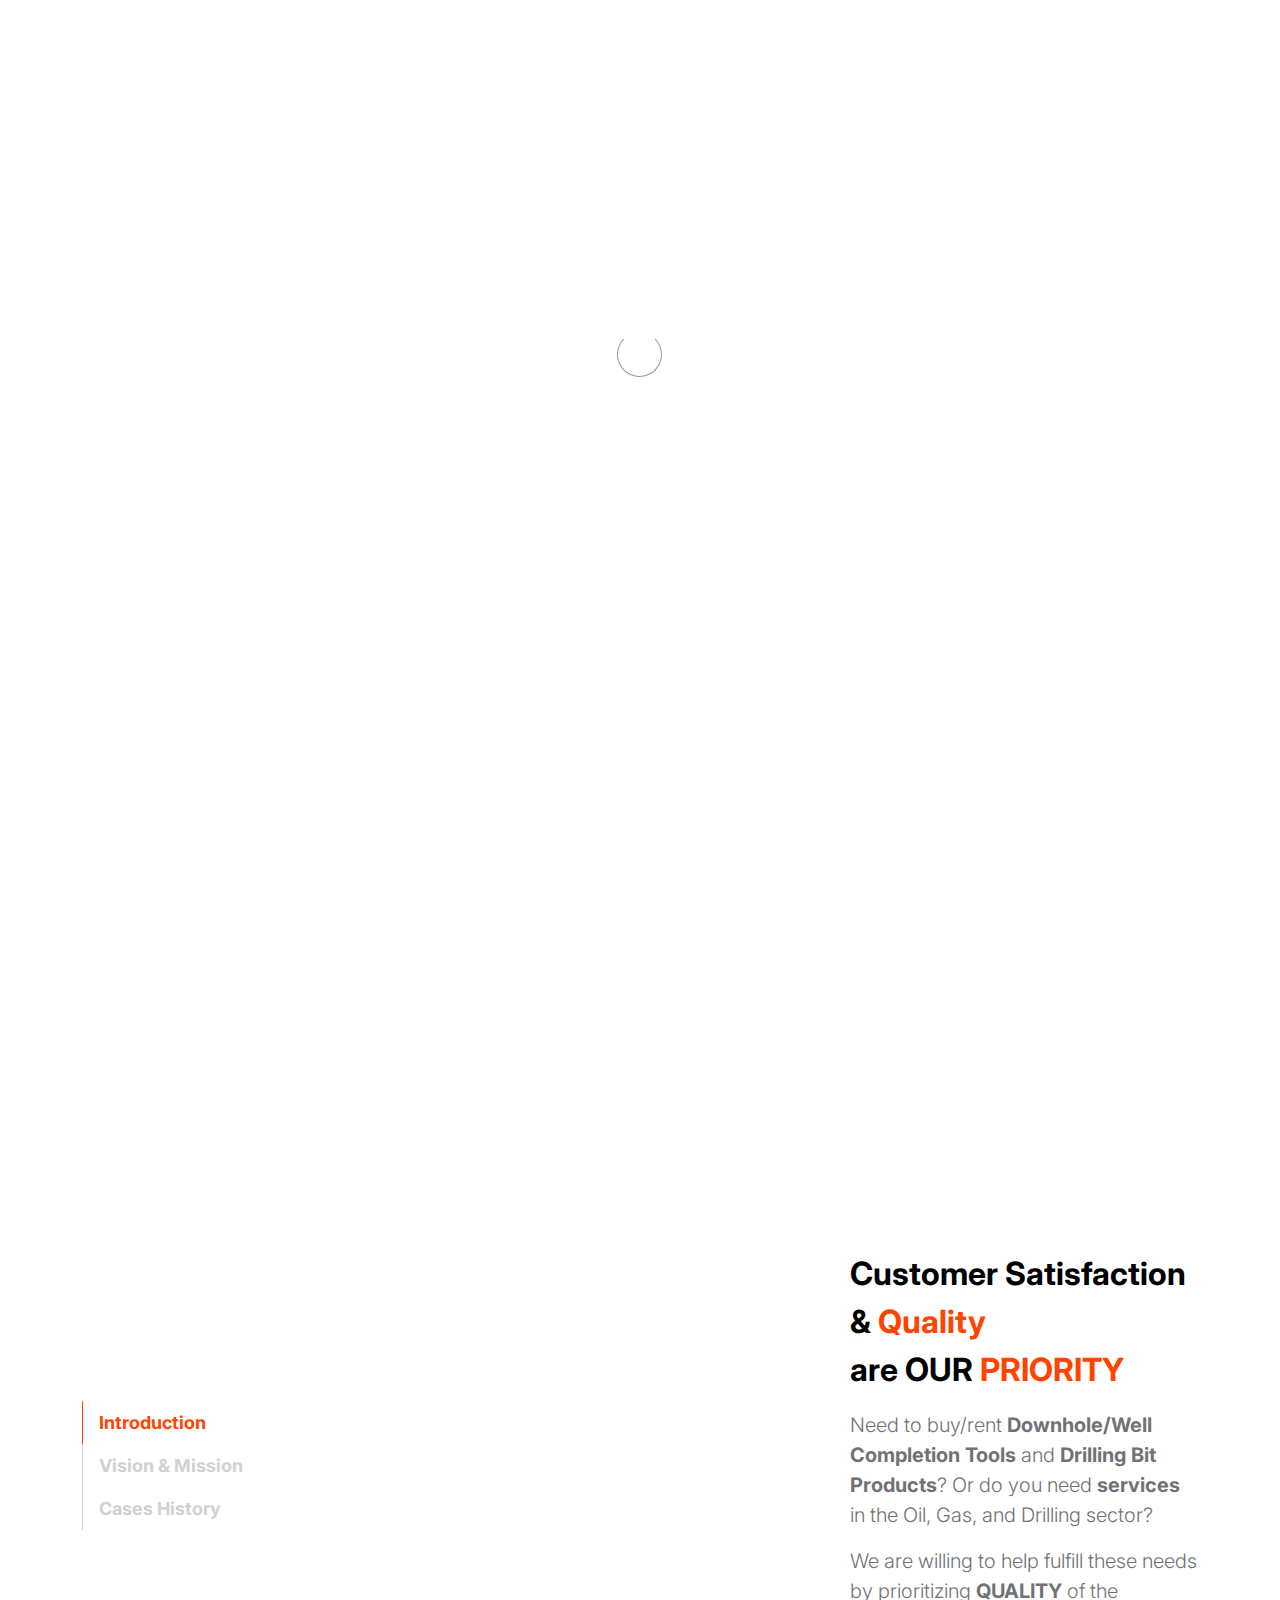
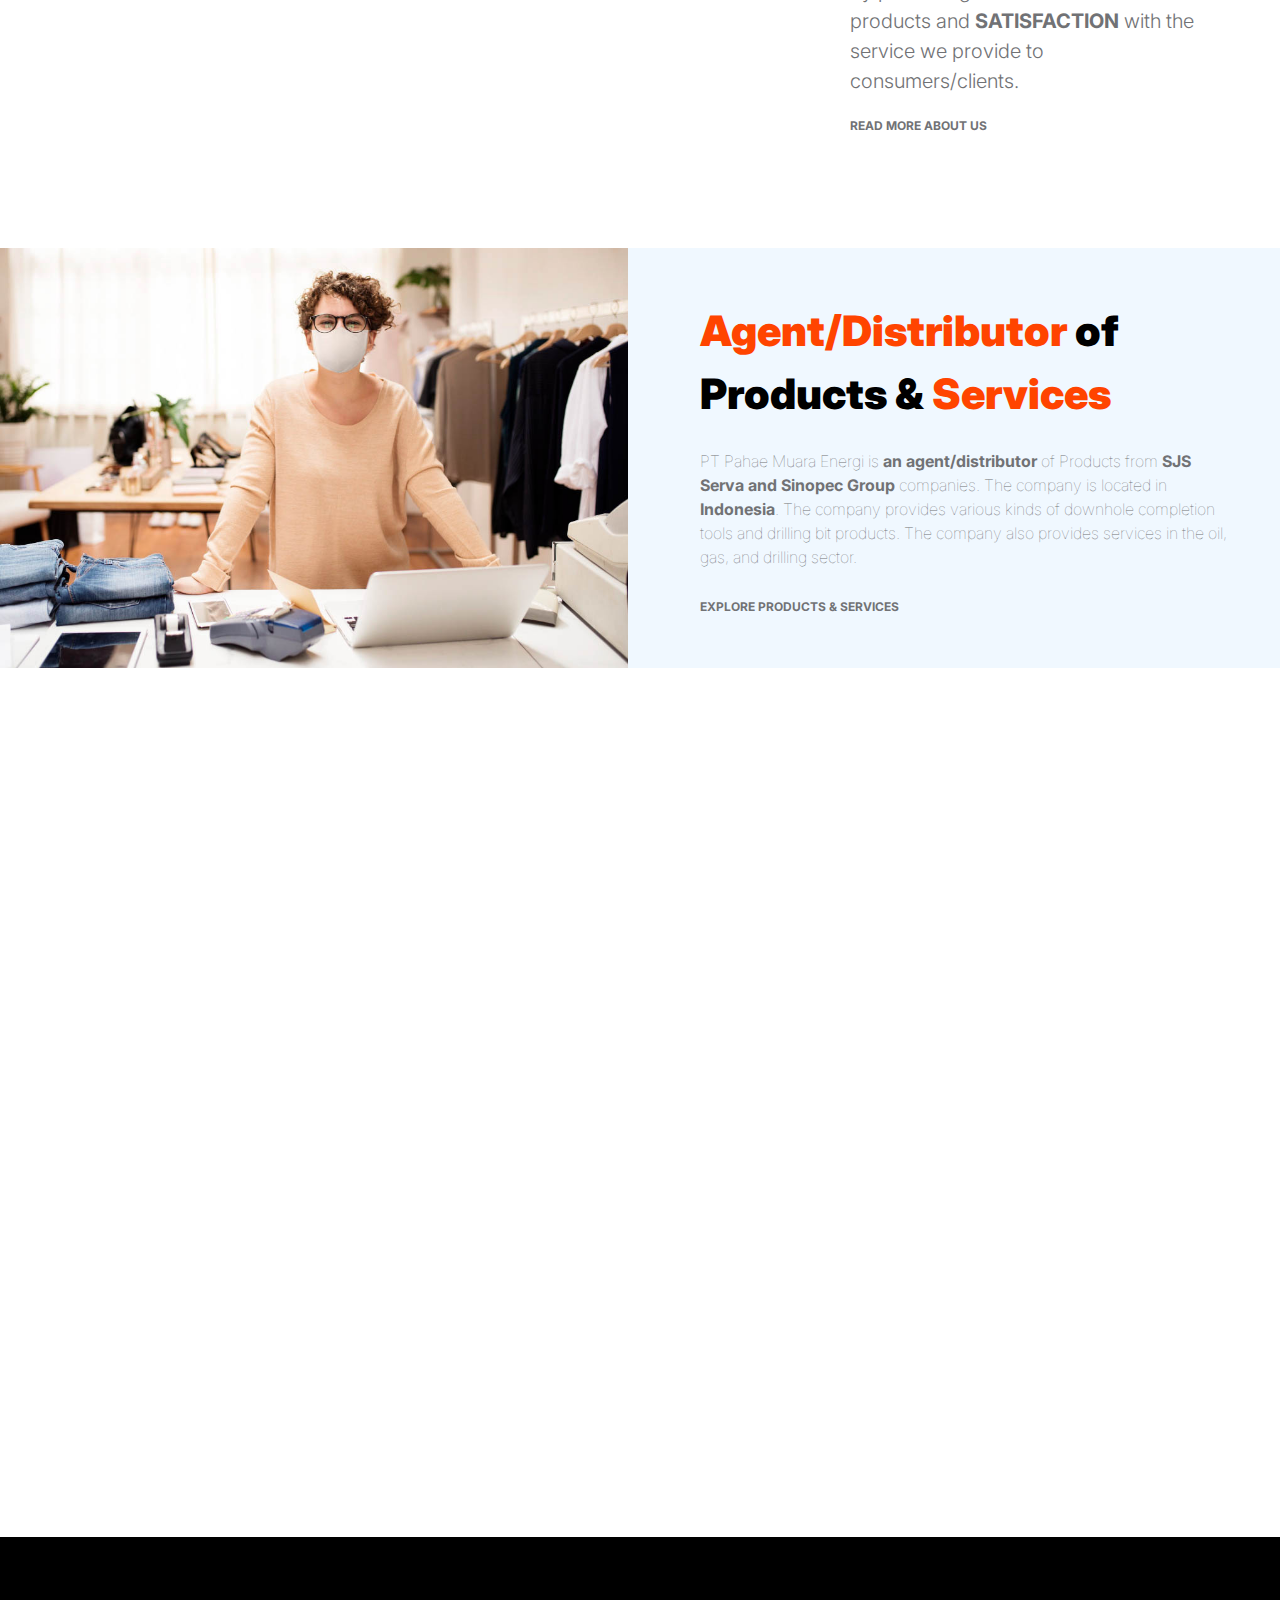
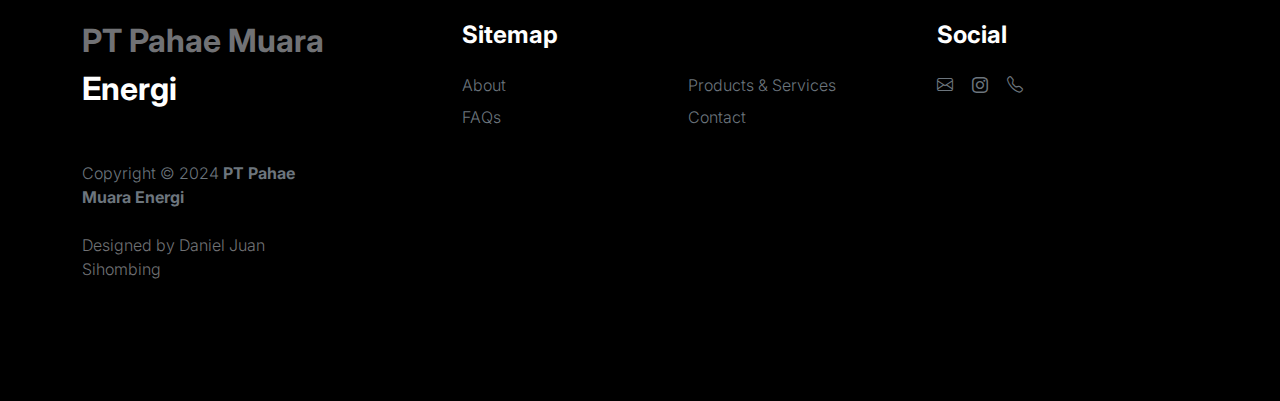
==== commit 744c10bc: "index.html" ====
--- a/index.html
+++ b/index.html
@@ -181,7 +181,7 @@
 
                                     <div class="row">
                                         <div class="col-lg-7 col-12">
-                                            <img src="images/pim-chu-z6NZ76_UTDI-unsplash.jpeg" class="img-fluid" alt="">
+                                            <img src="images/Warehouse-Introduction.jpg" class="img-fluid" alt="">
                                         </div>
 
                                         <div class="col-lg-5 col-12">
@@ -207,7 +207,7 @@
 
                                     <div class="row">
                                         <div class="col-lg-7 col-12">
-                                            <img src="images/cody-lannom-G95AReIh_Ko-unsplash.jpeg" class="img-fluid" alt="">
+                                            <img src="images/Rig Offshore-Vision & Mission.jpg" class="img-fluid" alt="">
                                             <!--
                                             <div class="ratio ratio-16x9">
                                                 <iframe src="https://www.youtube-nocookie.com/embed/f_7JqPDWhfw?controls=0" title="YouTube video player" frameborder="0" allow="accelerometer; autoplay; clipboard-write; encrypted-media; gyroscope; picture-in-picture" allowfullscreen></iframe>
@@ -255,7 +255,7 @@
                                         </div>
                                         
                                         <div class="col-lg-7 col-12 mb-5">
-                                            <img src="images/cody-lannom-G95AReIh_Ko-unsplash.jpeg" class="img-fluid" alt="">
+                                            <img src="images/Rig Offshore-Vision & Mission.jpg" class="img-fluid" alt="">
                                         </div>
                                         
                                         
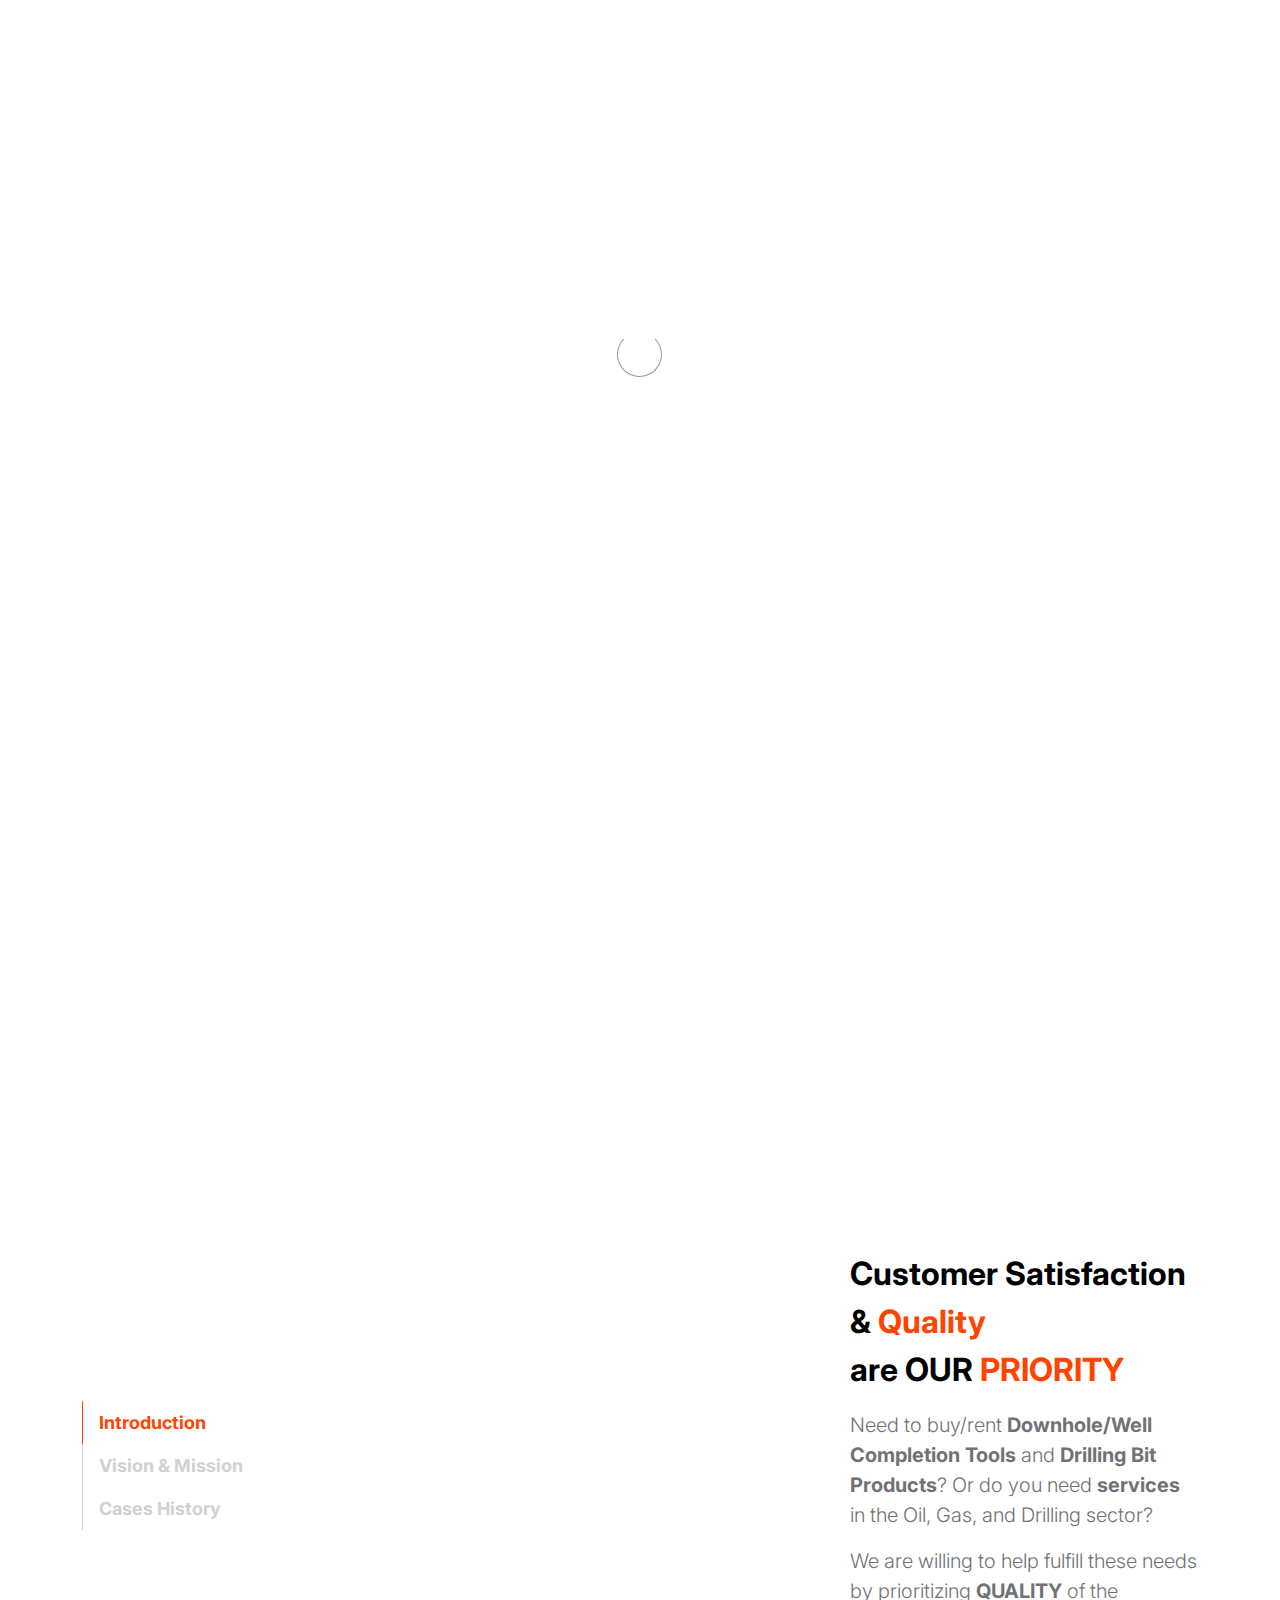
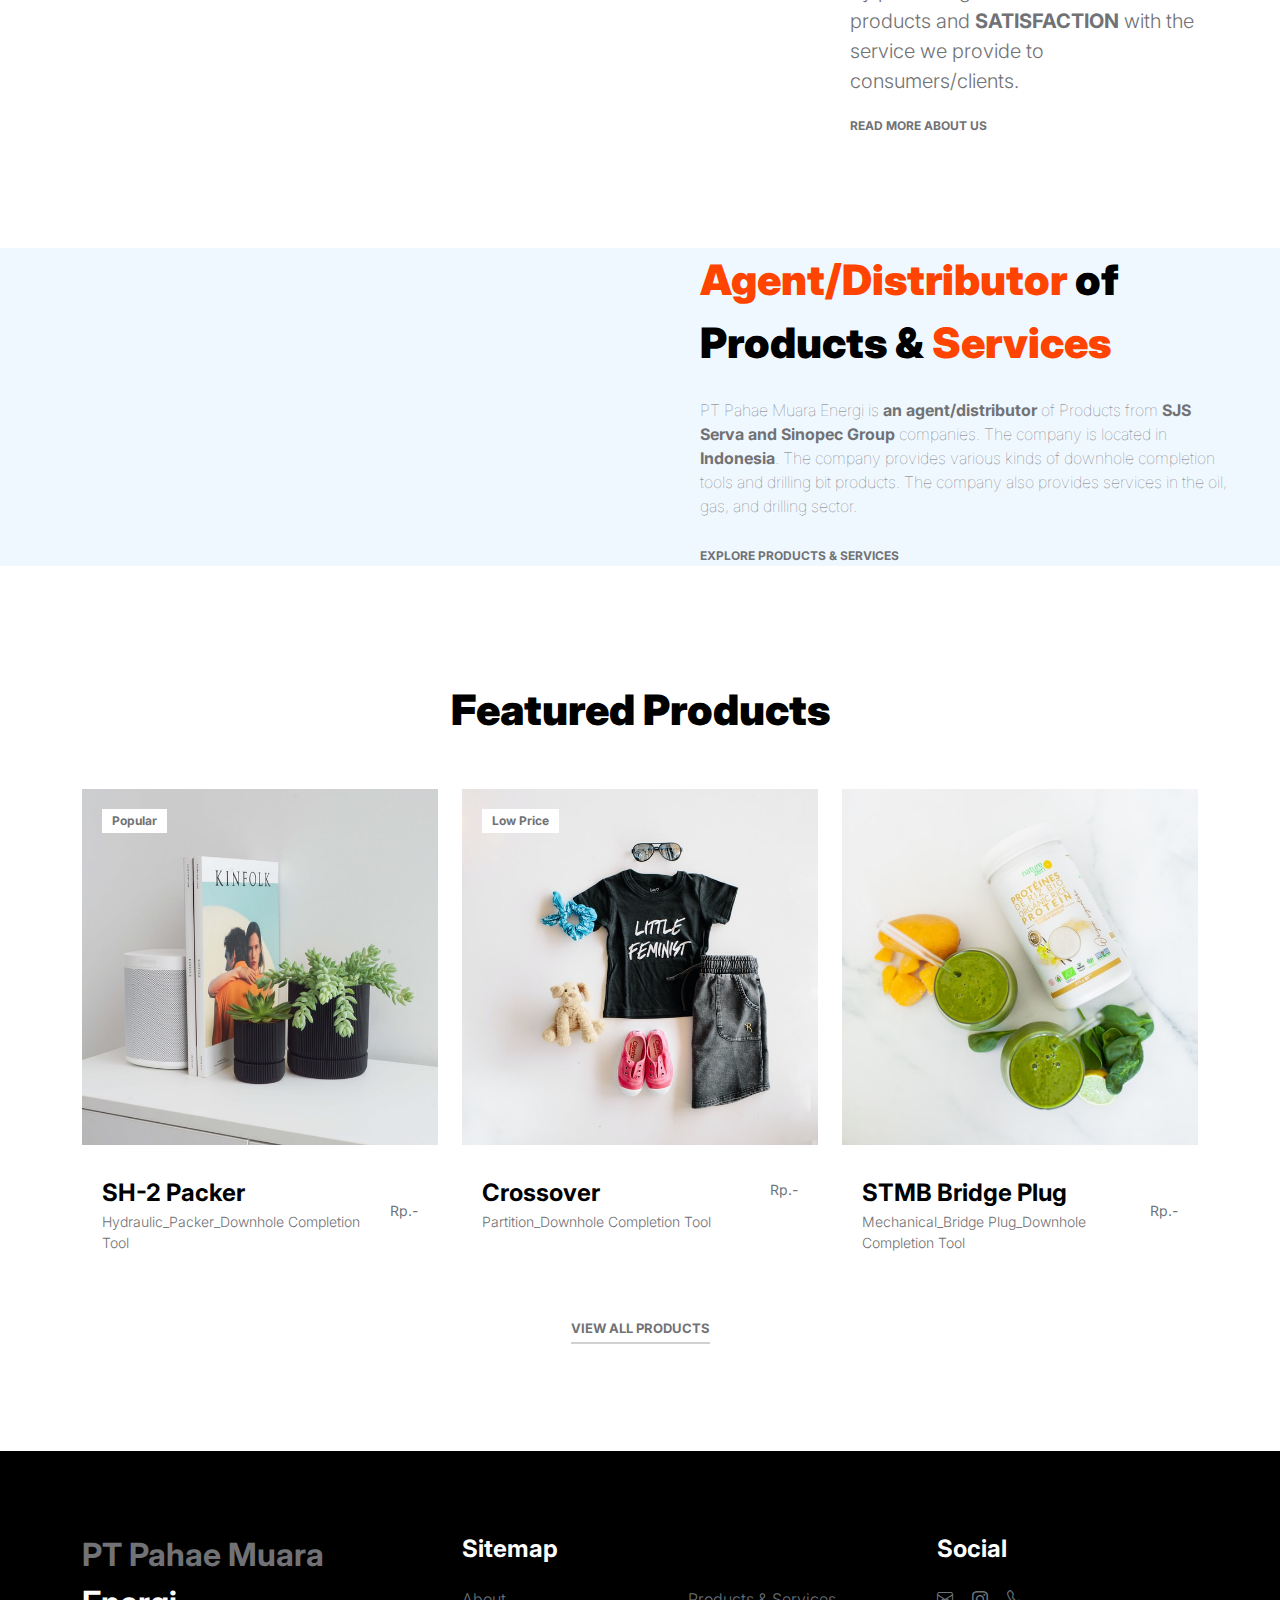
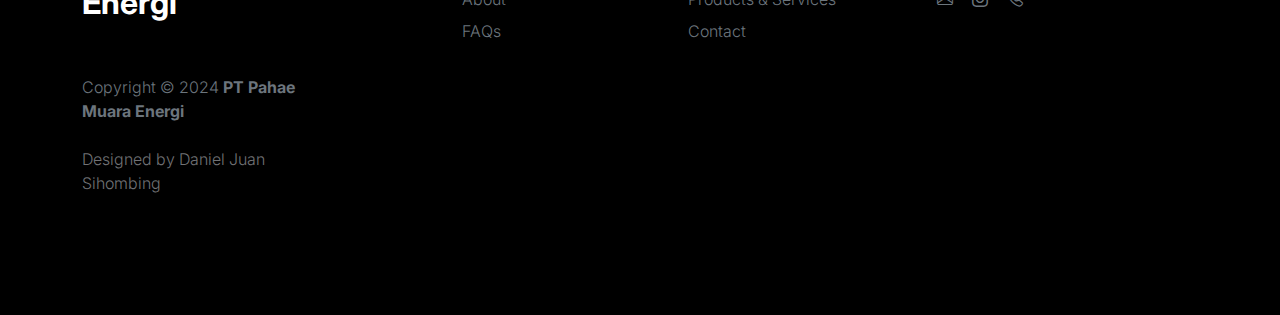
==== commit 286304a0: "index.html" ====
--- a/index.html
+++ b/index.html
@@ -255,7 +255,7 @@
                                         </div>
                                         
                                         <div class="col-lg-7 col-12 mb-5">
-                                            <img src="images/Rig Offshore-Vision & Mission.jpg" class="img-fluid" alt="">
+                                            <img src="images/cases history.jpg" class="img-fluid" alt="">
                                         </div>
                                         
                                         
@@ -337,7 +337,7 @@
                     <div class="row align-items-center">
 
                         <div class="col-lg-6 col-12">
-                            <img src="images/retail-shop-owner-mask-social-distancing-shopping.jpg" class="img-fluid" alt="">
+                            <img src="images/Agent-Distributor.png" class="img-fluid" alt="">
                         </div>
 
                         <div class="col-lg-6 col-12">
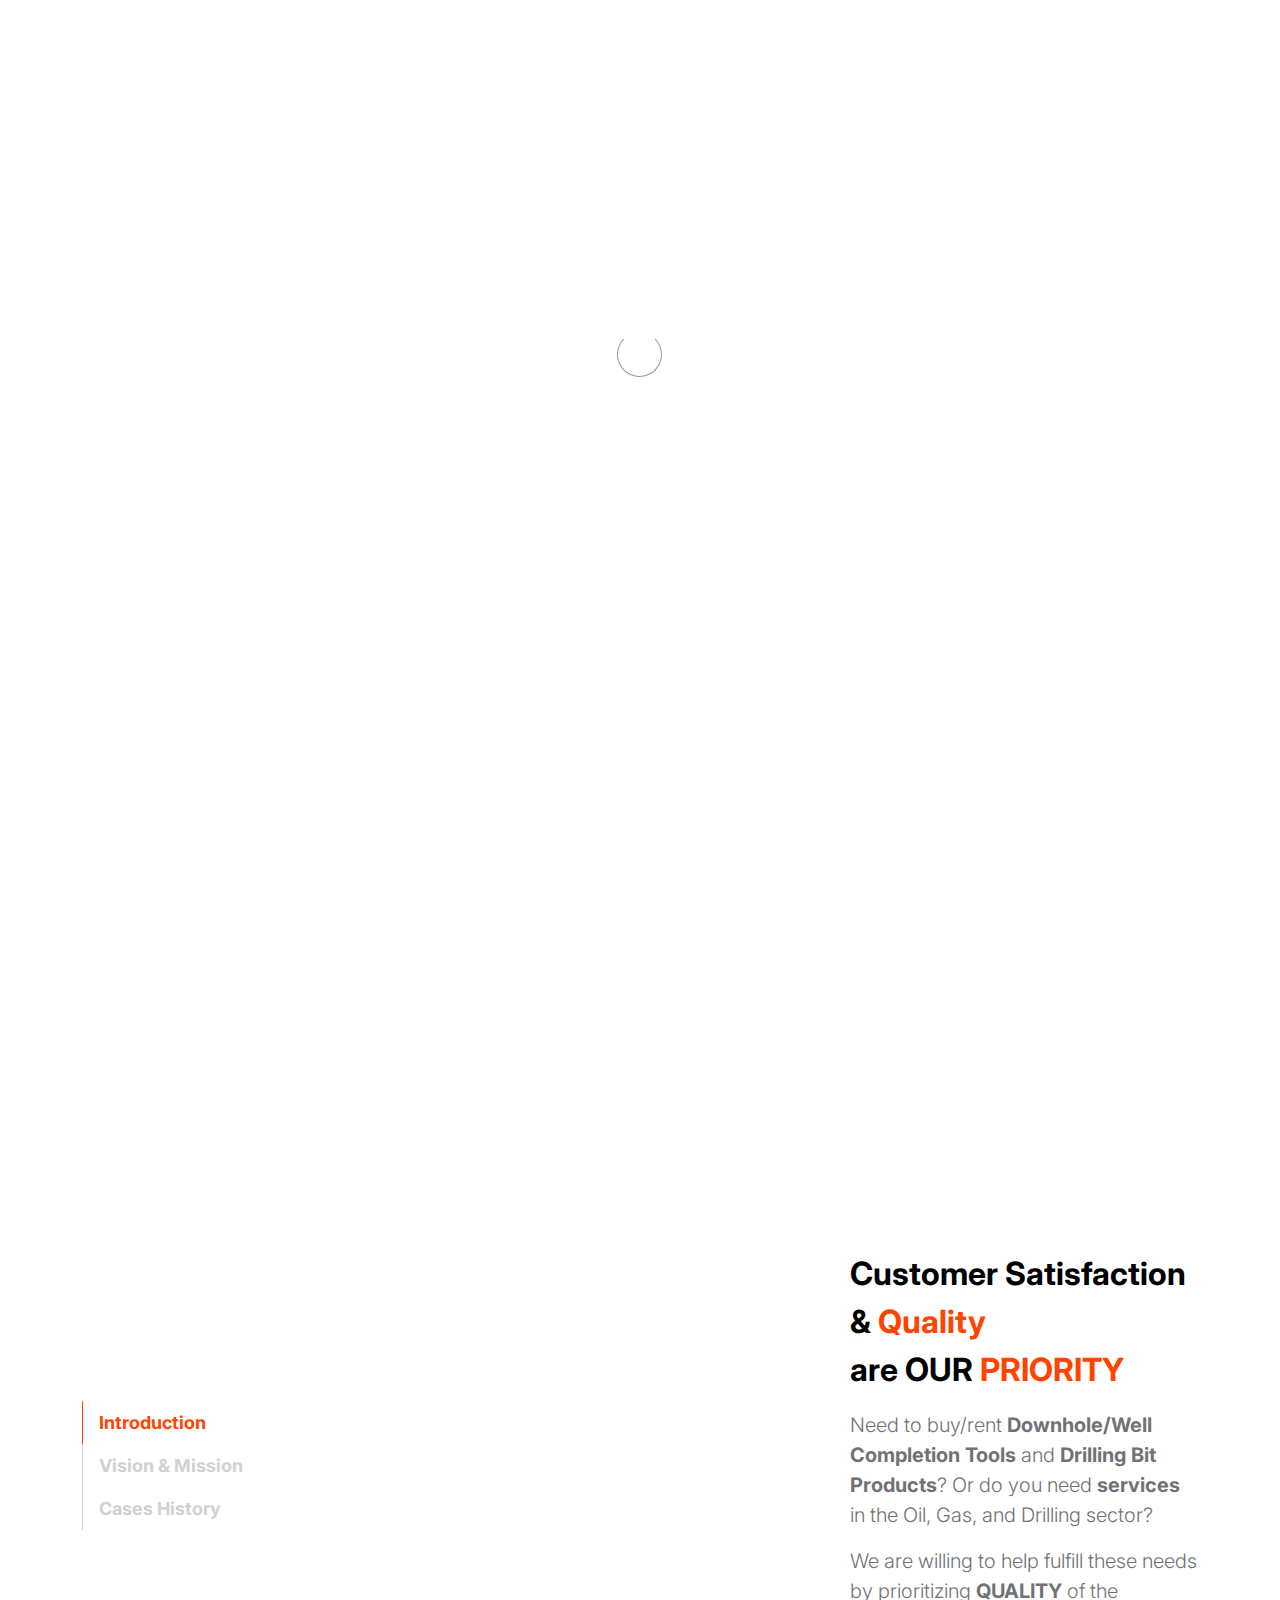
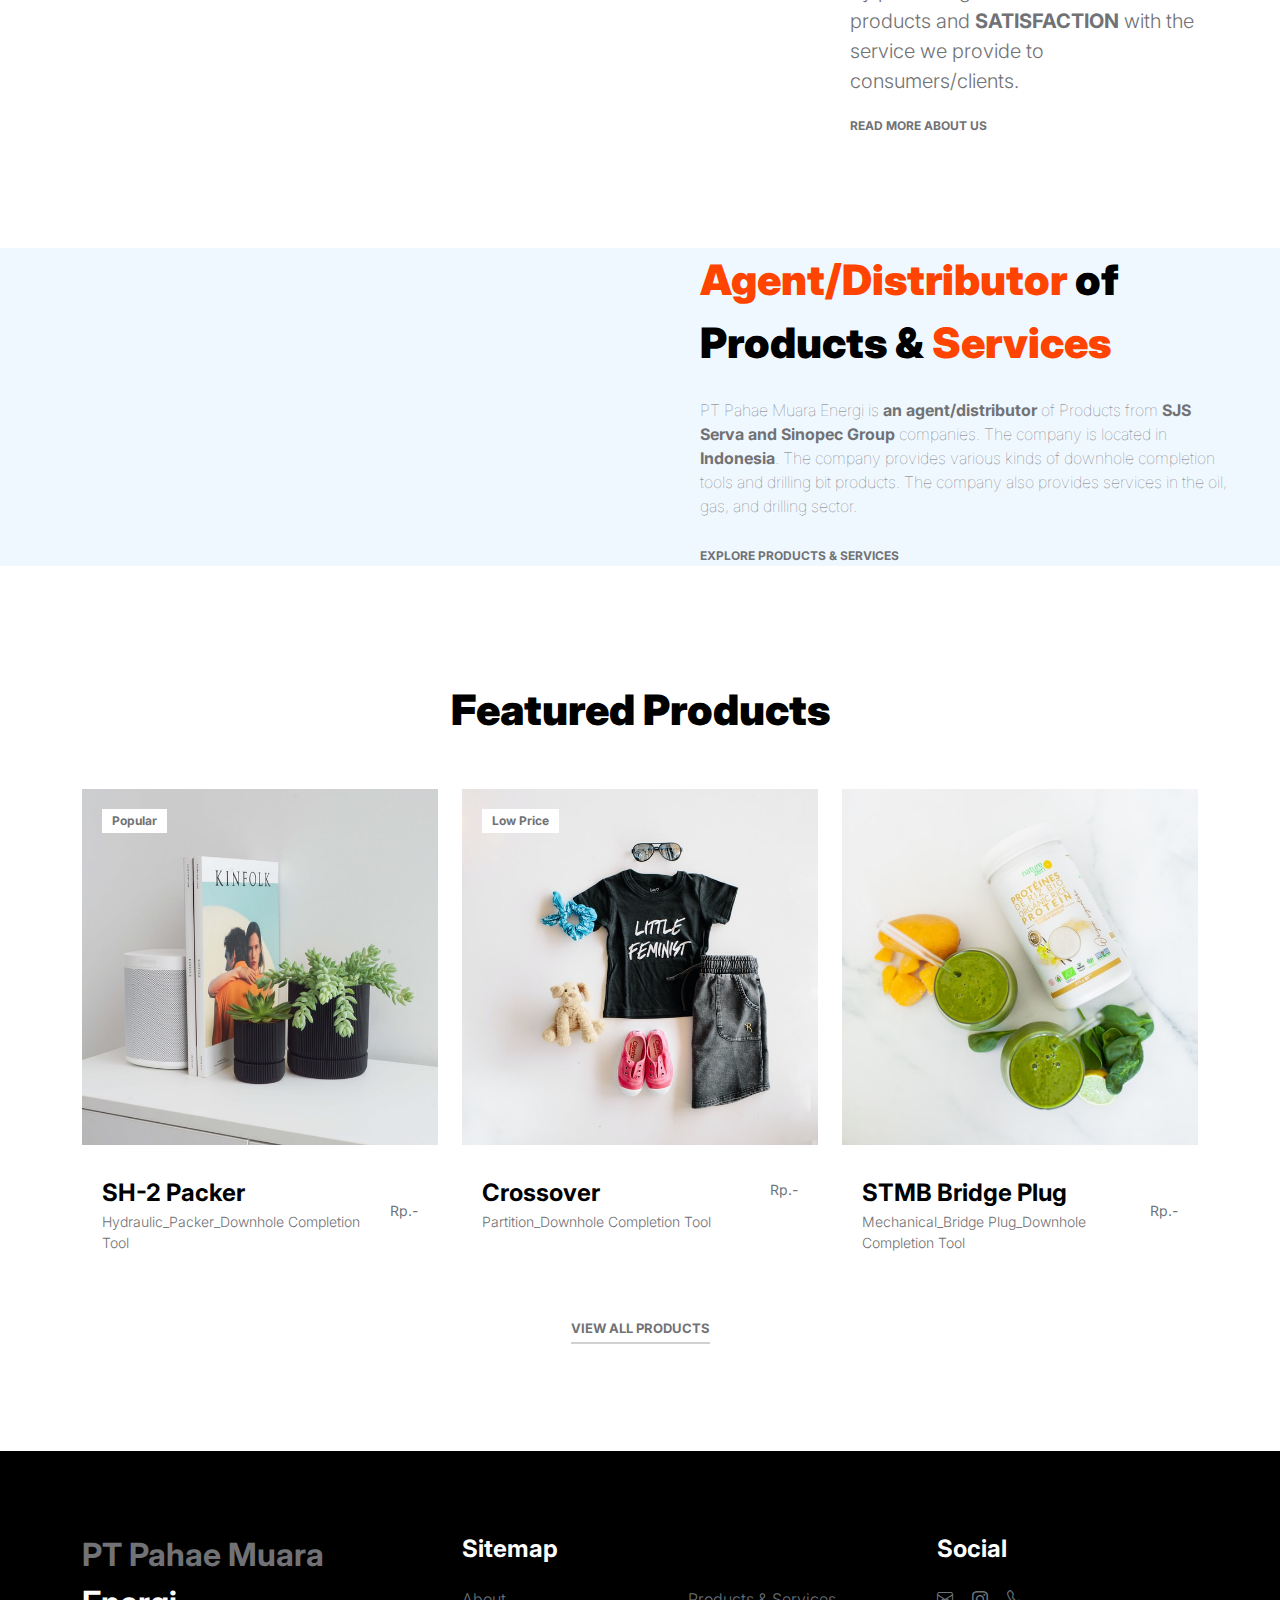
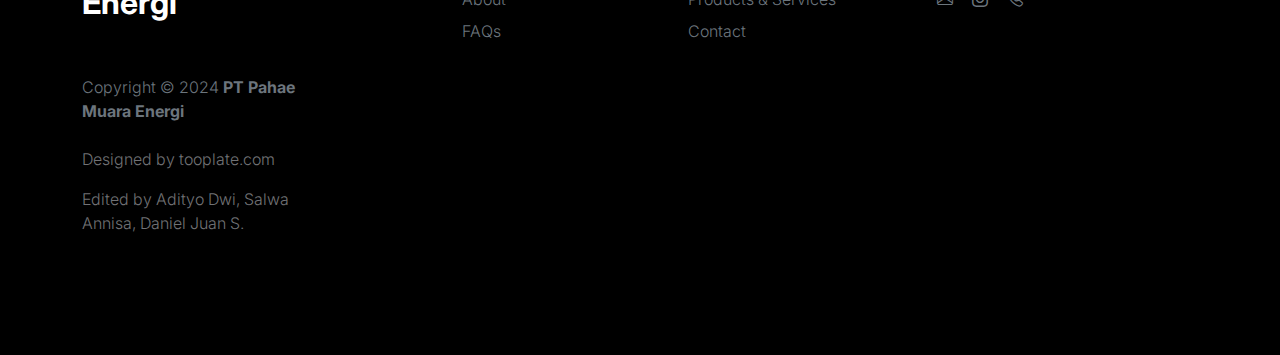
==== commit 6c244a62: "index.html" ====
--- a/index.html
+++ b/index.html
@@ -260,7 +260,7 @@
                                         
                                         
                                         <div class="skill-thumb mt-3">
-                                                    <strong>Namura Well_Jambi</strong>
+                                                    <strong>RIDHO-03 WELL_Palembang</strong>
                                                         <span class="float-end">01</span>
                                                             <div class="progress">
                                                                 <div class="progress-bar progress-bar-primary" role="progressbar" aria-valuenow="90" aria-valuemin="0" aria-valuemax="100" style="width: 90%;"></div>
@@ -269,19 +269,19 @@
                                         
                                         
                                         <div class="col-lg-7 col-12">
-                                            <img src="images/cody-lannom-G95AReIh_Ko-unsplash.jpeg" class="img-fluid" alt="">
+                                            <img src="images/Ridho-3_Odira.png" class="img-fluid" alt="">
                                         </div>
                                         
                                         <div class="col-lg-5 col-12">
                                             <div class="d-flex flex-column h-100 ms-lg-4 mt-lg-0 mt-2">
 
-                                                <p>In 16th October 2022, We run and set <b>7" Bridge Plug 17-35#</b> SJS Serva Product in Medolang Field, JAMBI, Sumatera, Indonesia. Our Partnership is PT Bina Mitra Artha</p>
+                                                <p>On 21st August 2022, We run and set <b>7" Bridge Plug 17-35#</b> SJS Serva Product in Karang Agung Field, Palembang, South Sumatera, Indonesia. Our Partnership is PT Odira Energi Karang Agung</p>
                                                 
                                             </div>
                                         </div>
                                         
                                         <div class="skill-thumb mt-3">
-                                                    <strong>NAMURA WELL_JAMBI</strong>
+                                                    <strong>JAS-31 WELL_Subang Field</strong>
                                                         <span class="float-end">02</span>
                                                             <div class="progress">
                                                                 <div class="progress-bar progress-bar-primary" role="progressbar" aria-valuenow="90" aria-valuemin="0" aria-valuemax="100" style="width: 90%;"></div>
@@ -291,33 +291,75 @@
                                         <div class="col-lg-5 col-12">
                                             <div class="d-flex flex-column h-100 ms-lg-4 mt-lg-0 mt-0">
 
-                                                <p>In 16th October 2022, We run and set <b>7" Bridge Plug 17-35#</b> SJS Serva Product in Medolang Field, JAMBI, Sumatera, Indonesia. Our Partnership is PT Bina Mitra Artha</p>
+                                                <p>On 10th September 2022, We run and set <b>7" SH-2 Hydraulic Packer 26-29#</b> SJS Serva Product in Subang Field, West Java, Indonesia. Our Partnership is PT Pertamina EP</p>
                                                 
                                             </div>
                                         
                                         </div>
                                         
                                         <div class="col-lg-7 col-12 mb-3">
-                                            <img src="images/cody-lannom-G95AReIh_Ko-unsplash.jpeg" class="img-fluid" alt="">
+                                            <img src="images/JAS-31_PERTAMINA EP.png
+" class="img-fluid" alt="">
                                         </div>
 
                                         <div class="skill-thumb mt-3">
-                                                    <strong>Namura Well_Jambi</strong>
+                                                    <strong>NORTH NAPUNG-1 WELL_Pekanbaru</strong>
                                                         <span class="float-end">03</span>
                                                             <div class="progress">
                                                                 <div class="progress-bar progress-bar-primary" role="progressbar" aria-valuenow="90" aria-valuemin="0" aria-valuemax="100" style="width: 90%;"></div>
                                                             </div>
                                         </div>
                                         
-                                        
                                         <div class="col-lg-7 col-12">
-                                            <img src="images/cody-lannom-G95AReIh_Ko-unsplash.jpeg" class="img-fluid" alt="">
+                                            <img src="images/North Napung-1_BMA.png" class="img-fluid" alt="">
                                         </div>
                                         
                                         <div class="col-lg-5 col-12">
                                             <div class="d-flex flex-column h-100 ms-lg-4 mt-lg-0 mt-2">
 
-                                                <p>In 16th October 2022, We run and set <b>7" Bridge Plug 17-35#</b> SJS Serva Product in Medolang Field, JAMBI, Sumatera, Indonesia. Our Partnership is PT Bina Mitra Artha</p>
+                                                <p>On 07th October 2023, We run and set <b>7" STMB Bridge Plug 17-35#</b> SJS Serva Product in North Napung-01 Field, Pekanbaru, Riau, Indonesia. Our Partnership is PT Bina Mitra Artha</p>
+                                                
+                                            </div>
+                                        </div>
+
+                                        <div class="skill-thumb mt-3">
+                                                    <strong>WPL-3X WELL_West Papua</strong>
+                                                        <span class="float-end">04</span>
+                                                            <div class="progress">
+                                                                <div class="progress-bar progress-bar-primary" role="progressbar" aria-valuenow="90" aria-valuemin="0" aria-valuemax="100" style="width: 90%;"></div>
+                                                            </div>
+                                        </div>
+                                        
+                                        <div class="col-lg-5 col-12">
+                                            <div class="d-flex flex-column h-100 ms-lg-4 mt-lg-0 mt-0">
+
+                                                <p>On 17th October 2023, We run and set <b>7" Packer 20-29# & 7" Bridge Plug 17-35#</b> SJS Serva Product in West Papua, Papua, Indonesia. Our Partnership is KSO PT Pertamina EP - PT Petroenergy Utama Wiriagar</p>
+                                                
+                                            </div>
+                                        
+                                        </div>
+                                        
+                                        <div class="col-lg-7 col-12 mb-3">
+                                            <img src="images/WPL-3X_Wiriagar.png" class="img-fluid" alt="">
+                                        </div>
+
+                                        <div class="skill-thumb mt-3">
+                                                    <strong>CEN-1 WELL_Pekanbaru</strong>
+                                                        <span class="float-end">05</span>
+                                                            <div class="progress">
+                                                                <div class="progress-bar progress-bar-primary" role="progressbar" aria-valuenow="90" aria-valuemin="0" aria-valuemax="100" style="width: 90%;"></div>
+                                                            </div>
+                                        </div>
+                                        
+                                        
+                                        <div class="col-lg-7 col-12">
+                                            <img src="images/CEN-1_BMA.jpg" class="img-fluid" alt="">
+                                        </div>
+                                        
+                                        <div class="col-lg-5 col-12">
+                                            <div class="d-flex flex-column h-100 ms-lg-4 mt-lg-0 mt-2">
+
+                                                <p>On 16th March 2024, We run and set <b>7" STMB Bridge Plug 17-35#</b> SJS Serva Product in Pekanbaru, Riau, Indonesia. Our Partnership is PT Bina Mitra Artha</p>
                                                 
                                             </div>
                                         </div>
@@ -466,7 +508,8 @@
                         <h4 class="text-white mb-3"><a href="index.html">PT Pahae Muara</a> Energi</h4>
                         <p class="copyright-text text-muted mt-lg-5 mb-4 mb-lg-0">Copyright © 2024 <strong>PT Pahae Muara Energi</strong></p>
                         <br>
-                        <p class="copyright-text">Designed by <a href="https://www.instagram.com/danieljuans/" target="_blank">Daniel Juan Sihombing</a></p>
+                        <p class="copyright-text">Designed by <a href="https://www.tooplate.com/" target="_blank">tooplate.com</a></p>
+                        <p class="copyright-text">Edited by <a href="https://didieu.com/" target="_blank">Adityo Dwi</a><a>, </a><a href="https://www.instagram.com/salwa_annisaaa/" target="_blank">Salwa Annisa</a><a>, </a><a href="https://www.instagram.com/danieljuans/" target="_blank">Daniel Juan S.</a></p>
                     </div>
 
                     <div class="col-lg-5 col-8">
